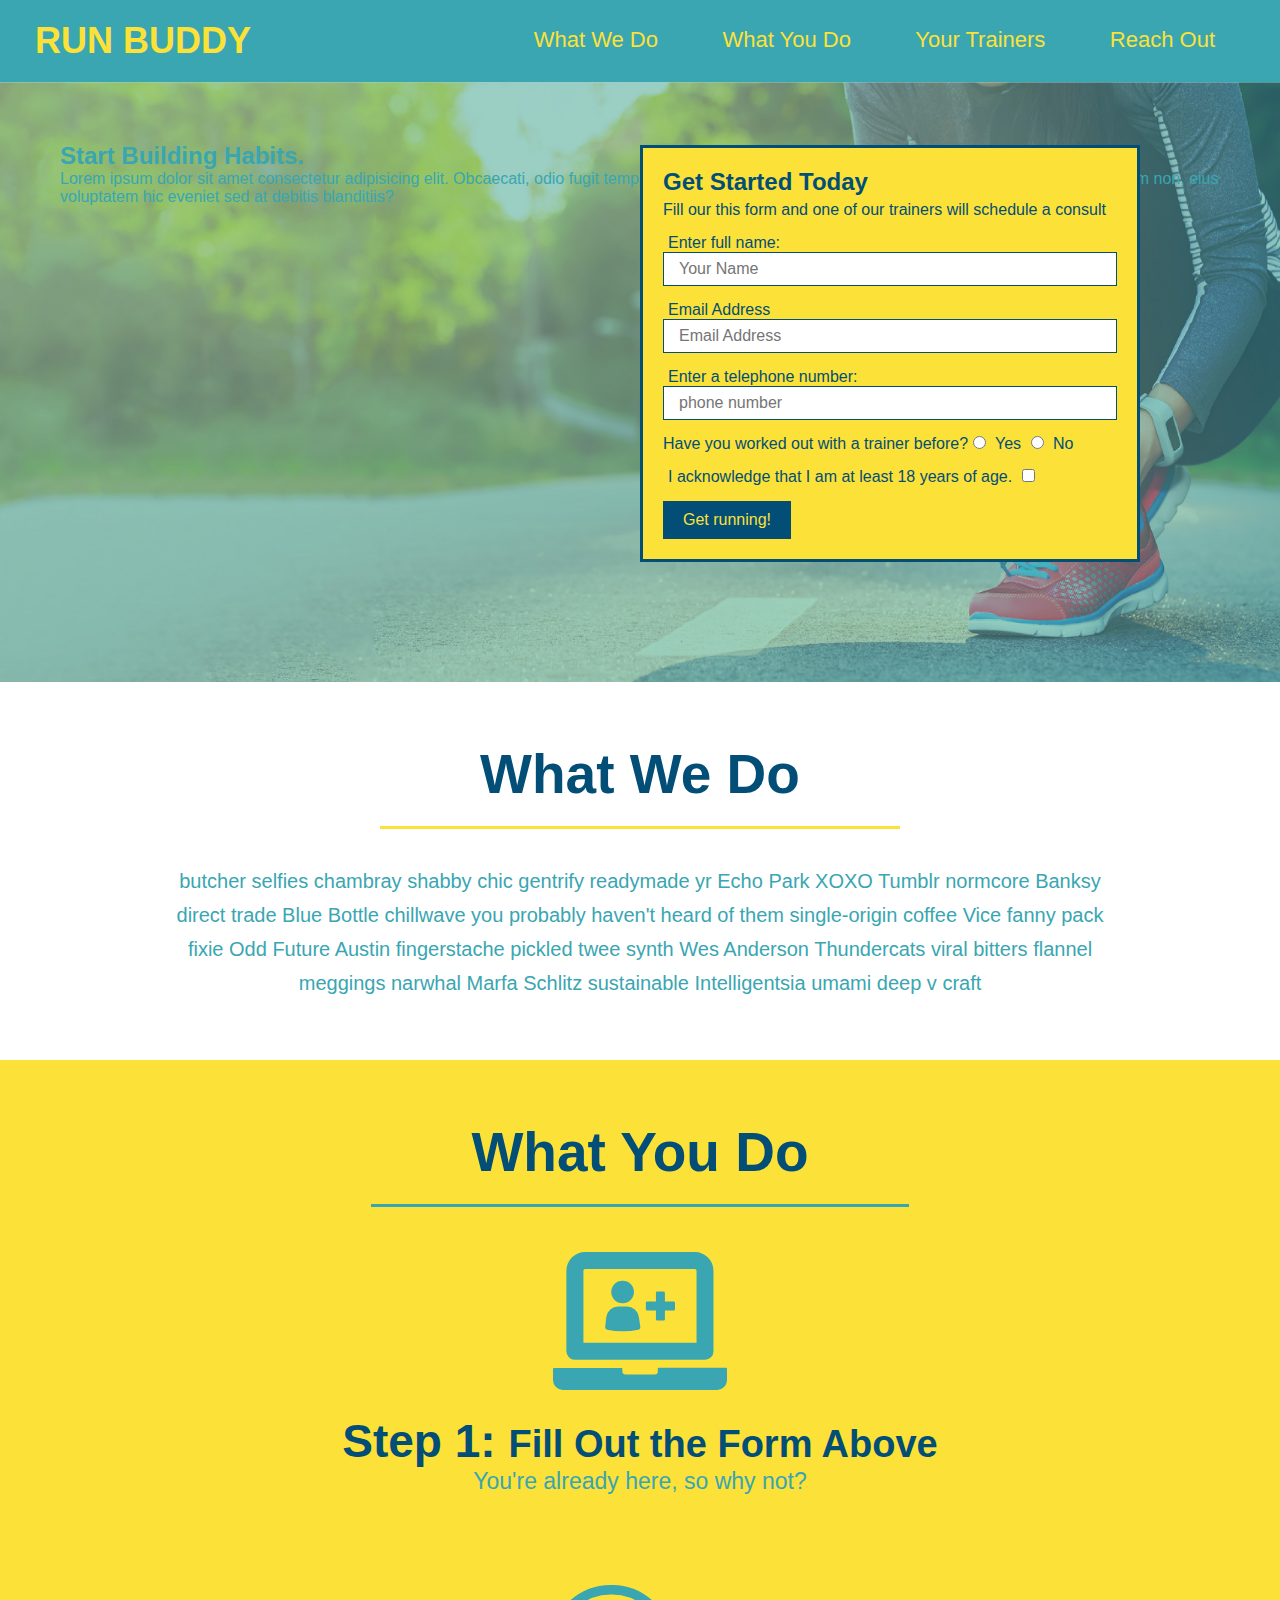
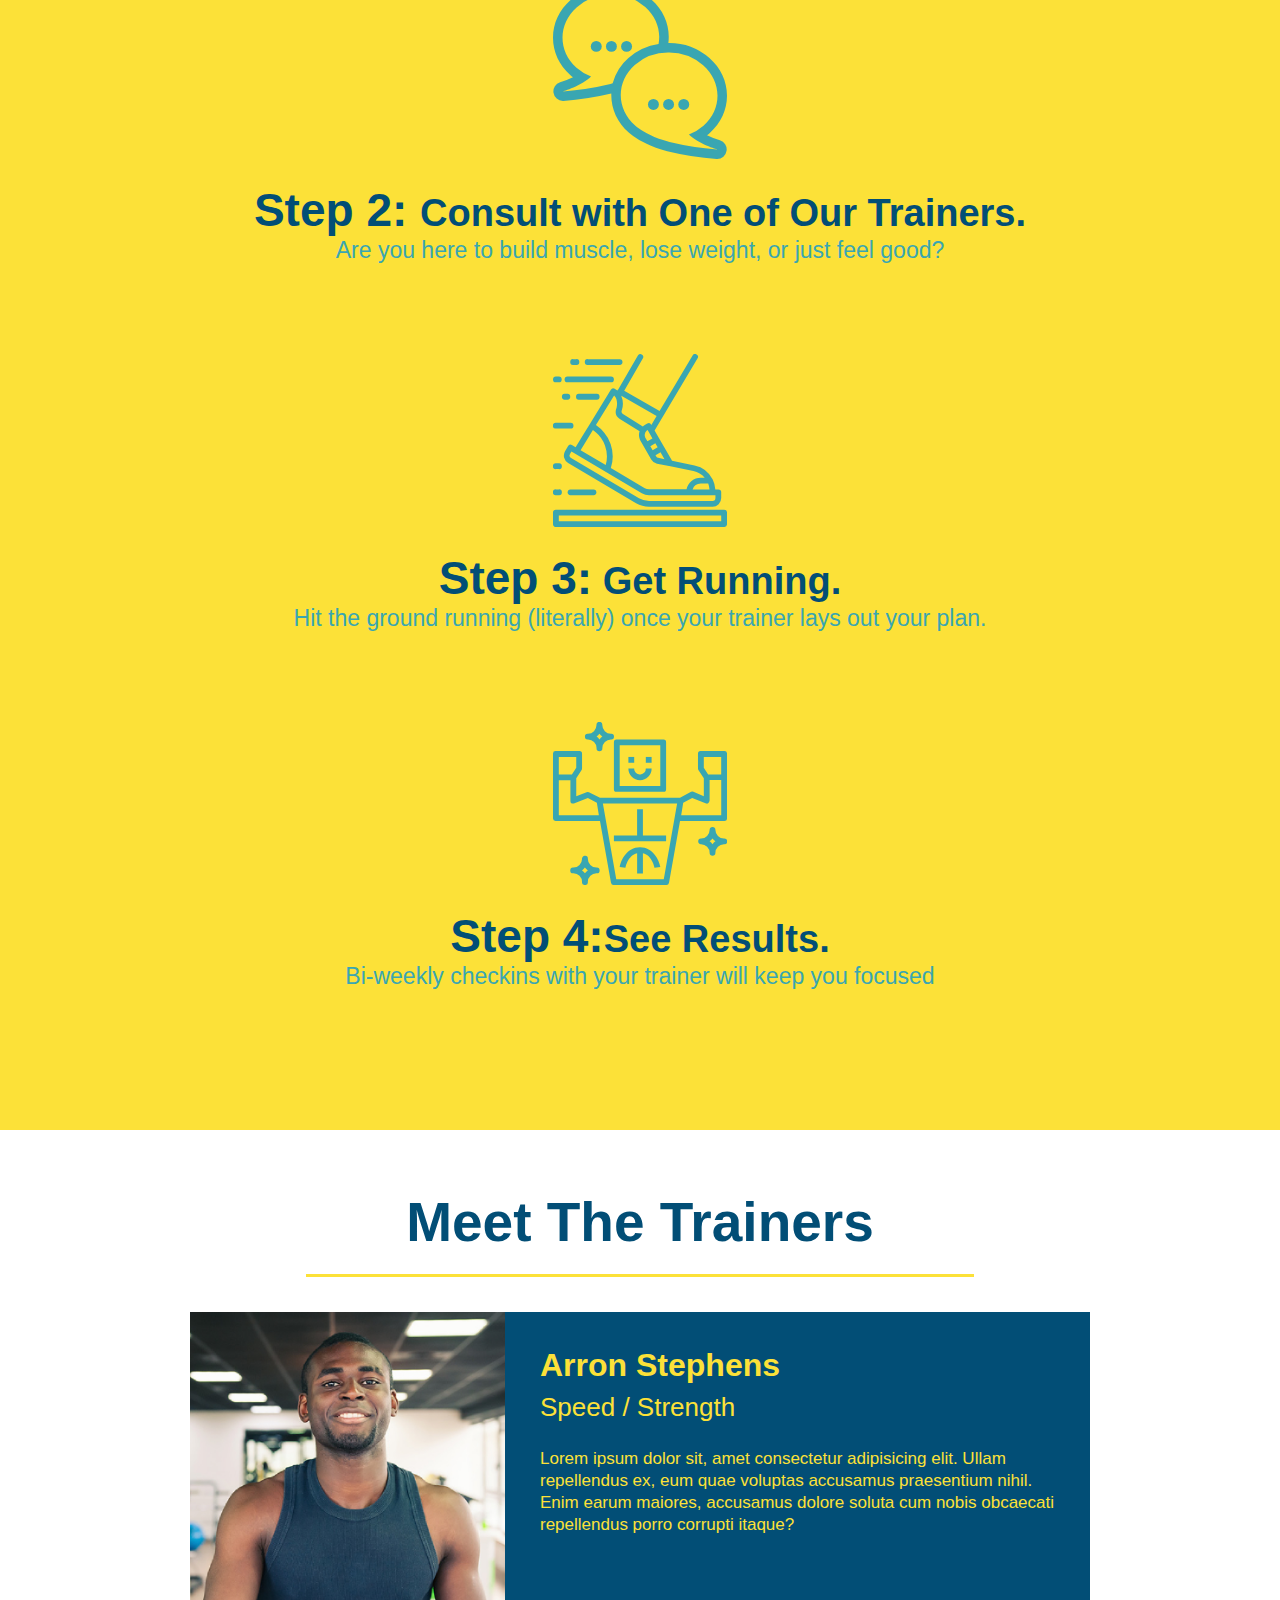
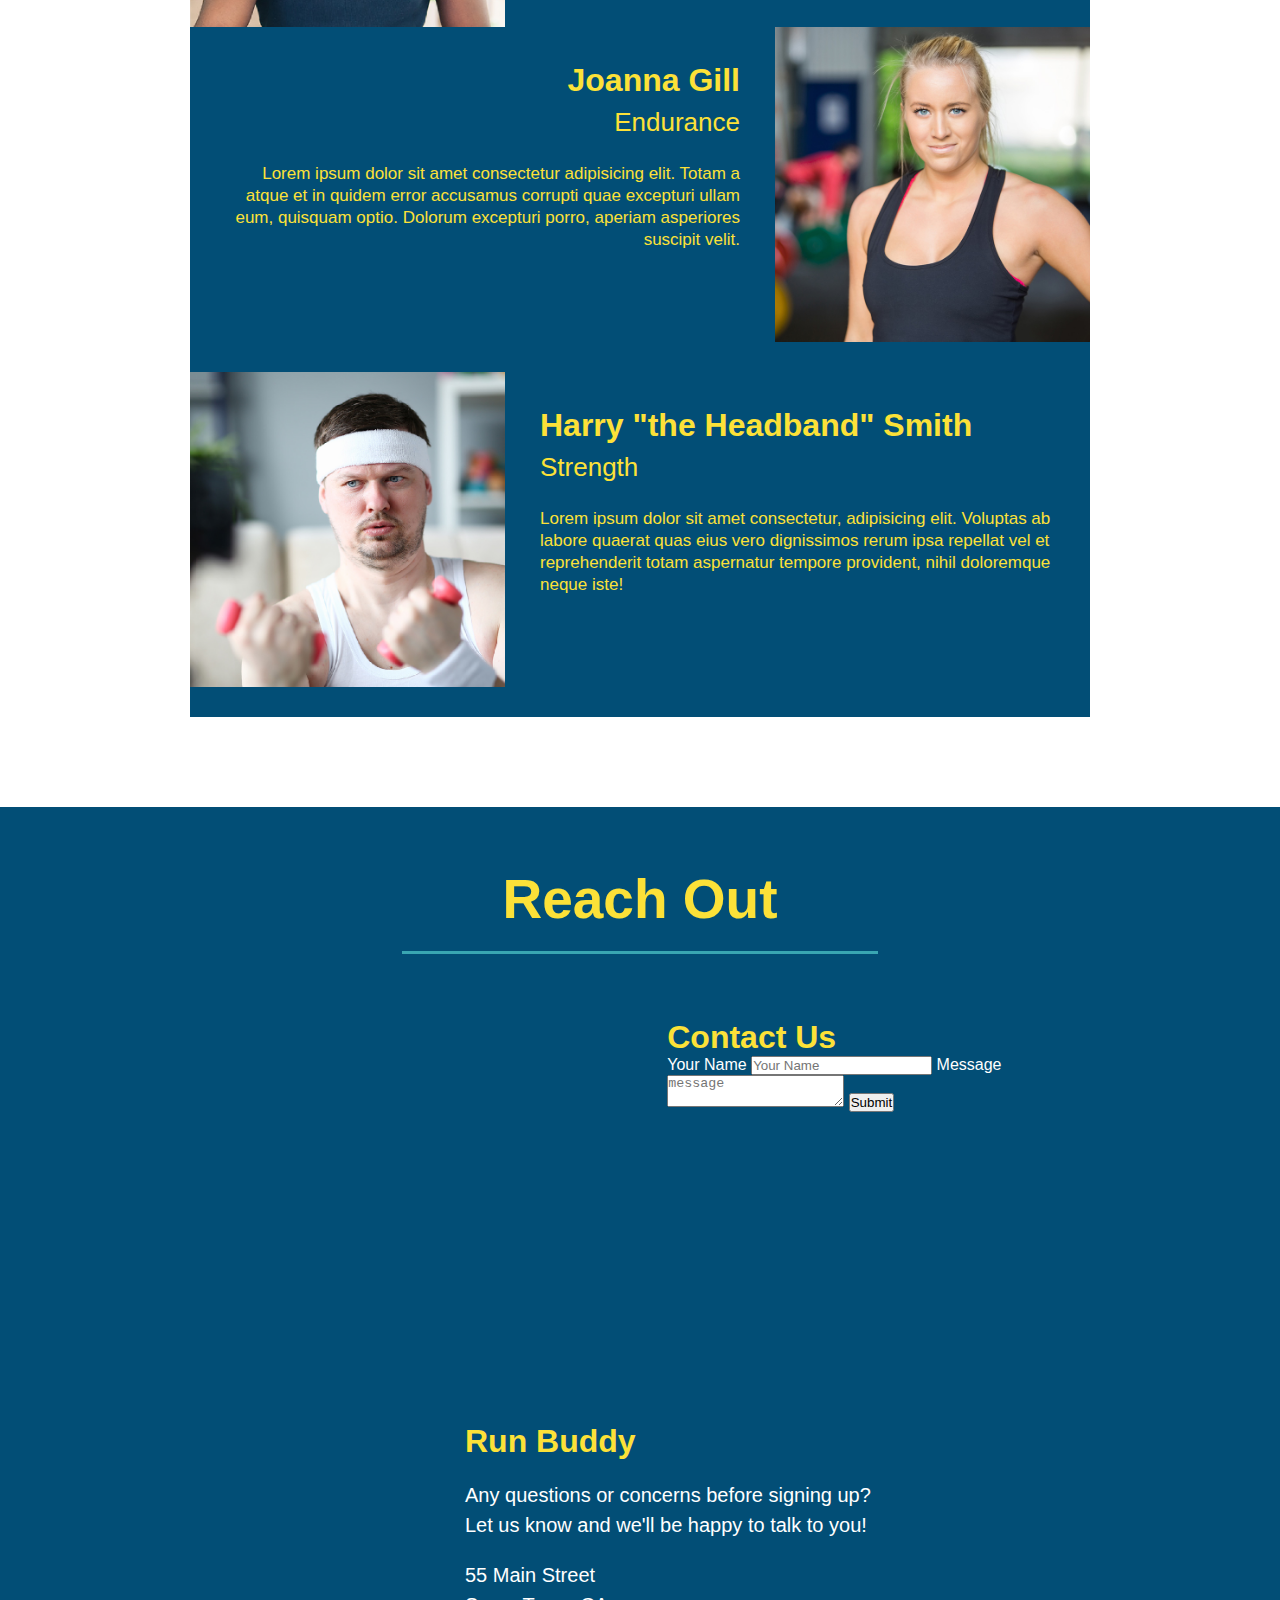
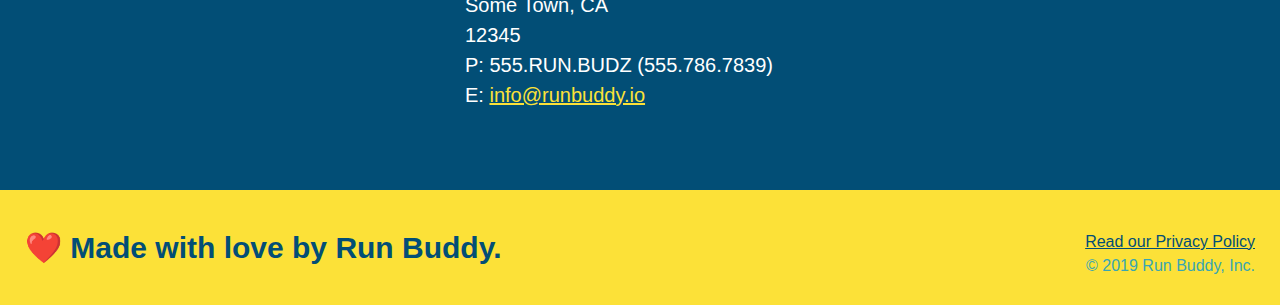
==== index.html @ 571ef10f "add contact form" ====
<!DOCTYPE html>
<html lang="en">
    <head>
        <meta charset= "UTF-8" />
        <title>Run Buddy</title>
        <link rel="stylesheet" href="./assets/css/style.css"
    </head>

    <body>
        <!-- navigation -->
        <header>
        <h1>
          <a href="/">  RUN BUDDY</a>
        </h1>
        <nav>
            <!--Unordered List element -->
            <ul>
                <!-- List item element -->
                <li>
                    <!-- Anchor element -->
                    <a href="#what-we-do">What We Do</a>
                </li>
                <li>
                    <a href="#what-you-do">What You Do</a>
                </li>
                <li>
                    <a href="#your-trainers">Your Trainers</a>
                </li>
                <li>
                    <a href="#reach-out">Reach Out</a>
                </li>
            </ul>
        </nav>
        </header>

        <!-- hero/jumbotron -->
        <section class="hero">
            <div class="hero-cta">
                <h2>Start Building Habits.</h2>
                <p>Lorem ipsum dolor sit amet consectetur adipisicing elit. Obcaecati, odio fugit tempore voluptatibus rem incidunt cum dicta officiis odit distinctio, quibusdam non, eius voluptatem hic eveniet sed at debitis blanditiis?
                </p>
            </div>
            <div class="hero-form">
                <h3>Get Started Today</h3>
                <p>Fill our this form and one of our trainers will schedule a consult</p>
                <!-- Add form element -->
                <form>
                    <label for="name">Enter full name:</label>
                    <input type= "text" placeholder="Your Name" name="name" id="name" class="form-input" />
                    <label for="email">Email Address</label>
                    <input type= "email" placeholder="Email Address" name="email" id="email" class="form-input" />
                    <label for="phone">Enter a telephone number:</label>
                    <input type= "tel" placeholder="phone number" name="phone" id="phone" class="form-input" />
                    <p>
                        Have you worked out with a trainer before?
                        <input type="radio" name="trainer-confirm" id= "trainer-yes" />
                        <label for="trainer-yes">Yes</label>
                        <input type= "radio" name="trainer-confirm" id="trainer-no" />
                        <label for="trainer-no">No</label>
                    </p>
                    <p>
                        <label for="checkbox" >
                            I acknowledge that I am at least 18 years of age.
                        </label>
                        <input type="checkbox" name="age-confirm" id="checkbox" />
                    </p>
                    <button type="submit">
                        Get running!
                    </button>
                </form>
            </div>
        </section>

        <!-- "what we do" section -->
        <section id="what-we-do" class="intro">
            <h2 class="section-title primary-border">What We Do</h2>
            <p>
                butcher selfies chambray shabby chic gentrify readymade yr Echo Park XOXO Tumblr normcore Banksy direct trade Blue Bottle chillwave you probably haven't heard of them single-origin coffee Vice fanny pack fixie Odd Future Austin fingerstache pickled twee synth Wes Anderson Thundercats viral bitters flannel meggings narwhal Marfa Schlitz sustainable Intelligentsia umami deep v craft
            </p>
        </section>
        
        <!-- "what you do" section -->
        <section id="what-you-do" class="steps">
            <h2 class="section-title secondary-border">What You Do</h2>

            <div>
                <img src="./assets/images/step-1.svg" alt="" />
                <h3>Step 1: <span> Fill Out the Form Above</span></h3>
                <p>You're already here, so why not?</p>
            </div>

            <div>
                <img src="./assets/images/step-2.svg" alt="" />
                <h3>Step 2: <span>Consult with One of Our Trainers.</span></h3>
                <p>Are you here to build muscle, lose weight, or just feel good?</p>
            </div>

            <div>
                <img src="./assets/images/step-3.svg" alt="" />
                <h3> Step 3:<span> Get Running.</h3></span>
                <p>Hit the ground running (literally) once your trainer lays out your plan.</p>
            </div>

            <div>
                <img src= "./assets/images/step-4.svg" alt="" />
                <h3>Step 4:<span>See Results.</span> </h3>
                <p>Bi-weekly checkins with your trainer will keep you focused</p>
            </div>
        </section>

        <!-- "meet the trainers" section -->
        <section id="your-trainers" class="trainers"> 
            <h2 class="section-title primary-border">Meet The Trainers</h2>
            <!-- first trainer bio-->
            <article class= "trainer">
                <img src="./assets/images/trainer-1.jpg" alt="Arron Stephens in his workout clothes, ready to pump iron" />
                <div class= "trainer-bio text-left">
                    <h3>Arron Stephens</h3>
                    <h4>Speed / Strength</h4>
                    <p>
                        Lorem ipsum dolor sit, amet consectetur adipisicing elit. Ullam repellendus ex, eum quae voluptas accusamus praesentium nihil. Enim earum maiores, accusamus dolore soluta cum nobis obcaecati repellendus porro corrupti itaque?
                    </p>
                </div>
            </aritcle>

            <!-- second trainer bio-->
            <article class= "trainer">
                <div class="trainer-bio text-right">
                <h3>Joanna Gill</h3>
                <h4>Endurance</h4>
                <p>Lorem ipsum dolor sit amet consectetur adipisicing elit. Totam a atque et in quidem error accusamus corrupti quae excepturi ullam eum, quisquam optio. Dolorum excepturi porro, aperiam asperiores suscipit velit.
                </p>
                </div>
                <img src="assets/images/trainer-2.jpg" alt="Joanna Gill cooling off after a workout" />
            </article>

            <!-- third trainer bio-->
            <article class="trainer">

            
                <img src="./assets/images/trainer-3.jpg" alt="Harry Smith wearing a headband and lifting comically small pink weights" />
                <div class ="trainer-bio text-left">
                    <h3> Harry "the Headband" Smith</h3>
                    <h4>Strength</h4>
                    <p>
                        Lorem ipsum dolor sit amet consectetur, adipisicing elit. Voluptas ab labore quaerat quas eius vero dignissimos rerum ipsa repellat vel et reprehenderit totam aspernatur tempore provident, nihil doloremque neque iste!
                    </p>
                </div>
            </article>
        </section>

        <!-- "reach out" Section-->
        <section id="reach-out" class="contact">
            <h2 class="section-title secondary-border">Reach Out</h2>
            <div class="contact-info">
                <iframe src="https://www.google.com/maps/embed?pb=!1m18!1m12!1m3!1d3105.1485115348055!2d-77.03879638451879!3d38.89771905453009!2m3!1f0!2f0!3f0!3m2!1i1024!2i768!4f13.1!3m3!1m2!1s0x89b7b78e00410e73%3A0xac8125363999a8f!2s1600%20Pennsylvania%20Avenue%20NW%2C%20Washington%2C%20DC%2020500!5e0!3m2!1sen!2sus!4v1635455243693!5m2!1sen!2sus" 
                width="400" 
                height="400" 
                style="border:0;" 
                allowfullscreen="" 
                loading="lazy">
            </iframe>
                <div class="contact-form">
                    <h3>Contact Us</h3>
                    <form>
                        <label for="contact-name">Your Name</label>
                        <input type="text" id="contact-name" placeholder="Your Name" />

                        <label for="contact-message">Message</label>
                        <textarea id="contact-message" placeholder="message"></textarea>

                        <button type="submit">Submit</button>
                    </form>
                </div>
    
            <div>
                <h3>Run Buddy</h3>
                <p>
                    Any questions or concerns before signing up?
                    <br />
                    Let us know and we'll be happy to talk to you!
                </p>
                <address>
                    55 Main Street <br />
                    Some Town, CA <br />
                    12345<br />
                    P: 555.RUN.BUDZ (555.786.7839)<br />
                    E: <a href="mailto:info@runbuddy.io">info@runbuddy.io</a>
                </address>
            </div>
        </div>
           
        </section>

        <!-- footer -->
        <footer>
            <h2>❤️ Made with love by Run Buddy.</h2>
            <div>
                <a href="./privacy-policy.html">Read our Privacy Policy</a><br/>
                &copy; 2019 Run Buddy, Inc.
            </div>
        </footer>
    </body>
</html>
---- assets/css/style.css ----
*  {
    margin: 0;
    padding: 0;
    box-sizing: border-box;
}
body {
    color: #39a6b2;
    font-family: Helvetica, Arial, sans-serif;
    }
    /* apply styles to <header> */
    header {
        padding: 20px 35px;
        background-color: #39a6b2;
    }
    header h1 {
        font-weight: bold;
        font-size: 36px;
        color: #fce138;
        margin: 0;
        display: inline;
    }
    header a {
        text-decoration: none;
        color: #fce138;
    }
    header nav {
        float: right;
        margin: 7px 0;
    }
    header nav ul li {
        display: inline;
    }
    header nav ul li a {
        margin: 0 30px;
        font-weight: lighter;
        font-size: 22px;
    }
    footer {
        background: #fce138;
        width: 100%;
        padding: 40px 25px;
    }
    footer h2 {
        display: inline;
        color: #024e76;
        font-size: 30px;
        margin: 0;
    }
    footer div {
        float: right;
        line-height: 1.5;
        text-align: right;
    }
    footer a {
        color: #024e76
    }
    section {
        padding: 60px;
    }
    /* Hero Style Start */
    .hero {
        background-image: url("../images/hero-bg.jpg");
        height: 600px;
        background-size: cover;
        background-position: center;
        position: relative;
    }
    /* Hero Style End */
    .hero-form {
        border: 3px solid #024e76;
        background-color: #fce138;
        padding: 20px;
        width: 500px;
        color: #024e76;
        position: absolute;
        bottom: 120px;
        right: 140px;
    }
    .hero-form h3 {
        font-size: 24px;
        margin: 0;
    }
    .hero-form p {
        margin: 5px 0 15px 0;
      }
    .form-input {
        border: 1px solid #024e76;
        display: block;
        padding: 7px 15px;
        font-size: 16px;
        color: #024e76;
        width: 100%;
        margin-bottom: 15px;
    }
    .hero-form label {
        margin: 0 5px;
    }
    .hero-form button {
        color:#fce138;
        background-color: #024e76;
        border: none;
        padding: 10px 20px;
        font-size: 16px;
    }
    /* HERO STYLES END */
    .intro {
        text-align: center;
    }

    .intro p {
        line-height: 1.7;
        color: #39a6b2;
        width: 80%;
        font-size: 20px;
        margin: 0 auto;
    }
    .steps{
        text-align: center;
        background: #fce138;
    }
    .section-title {
        font-size: 55px;
        color: #024e76;
        margin-bottom: 35px;
        padding: 0 100px 20px 100px;
        display: inline-block;
        border-bottom: 3px solid;
    }
    .primary-border {
        border-color: #fce138;
    }
    .secondary-border {
        border-color: #39a6b2;
    }
    .steps div{
        margin-bottom: 80px;
    }
    .steps img {
        width: 15%;
        margin: 10px 0;
    }
    .steps h3 {
        color: #024e76;
        font-size: 46px;
        margin-top: 10px;
    }
    .steps p {
        color:#39a6b2;
        font-size: 23px;
    }
    .steps span {
        font-size: 38px;
    }
    .trainers {
        text-align: center;
    }
    .trainer {
        width: 900px;
        margin: 0 auto 30px auto;
        background: #024e76;
        color: #fce138;
        overflow: auto;
    }
    .trainer img {
        width: 35%;
        float: left;
    }
    .trainer-bio {
        padding: 35px;
        float: left;
        width: 65%;
    }
    .text-left {
        text-align: left;
    }
    .text-right {
        text-align: right;
    }
    .trainer-bio h3 {
        font-size: 32px;
        margin-bottom: 8px;
    }
    .trainer-bio h4 {
        font-weight: lighter;
        font-size: 26px;
        margin-bottom: 25px;
    }
    .trainer-bio p {
        font-size: 17px;
        line-height: 1.3;
    }
    /* REACH OUT STYLES START */
    .contact {
        text-align: center;
        background: #024e76;
    }
    .contact h2 {
        color:#fce138
    }
    .contact-info iframe {
        width: 400px;
        height: 400px;
    }
    .contact-info div{
        width: 410px;
        display: inline-block;
        vertical-align: top;
        text-align: left;
        margin: 30px 0 0 60px;
        color: white;
    }
    .contact-info h3 {
        color: #fce138;
        font-size: 32px;
    }
    .contact-info p, .contact-info address {
        margin: 20px 0;
        line-height: 1.5;
        font-size: 20px;
        font-style: normal;
    }
    .contact-info a {
        color: #fce138
    }
    /* REACH OUT STYLES END */
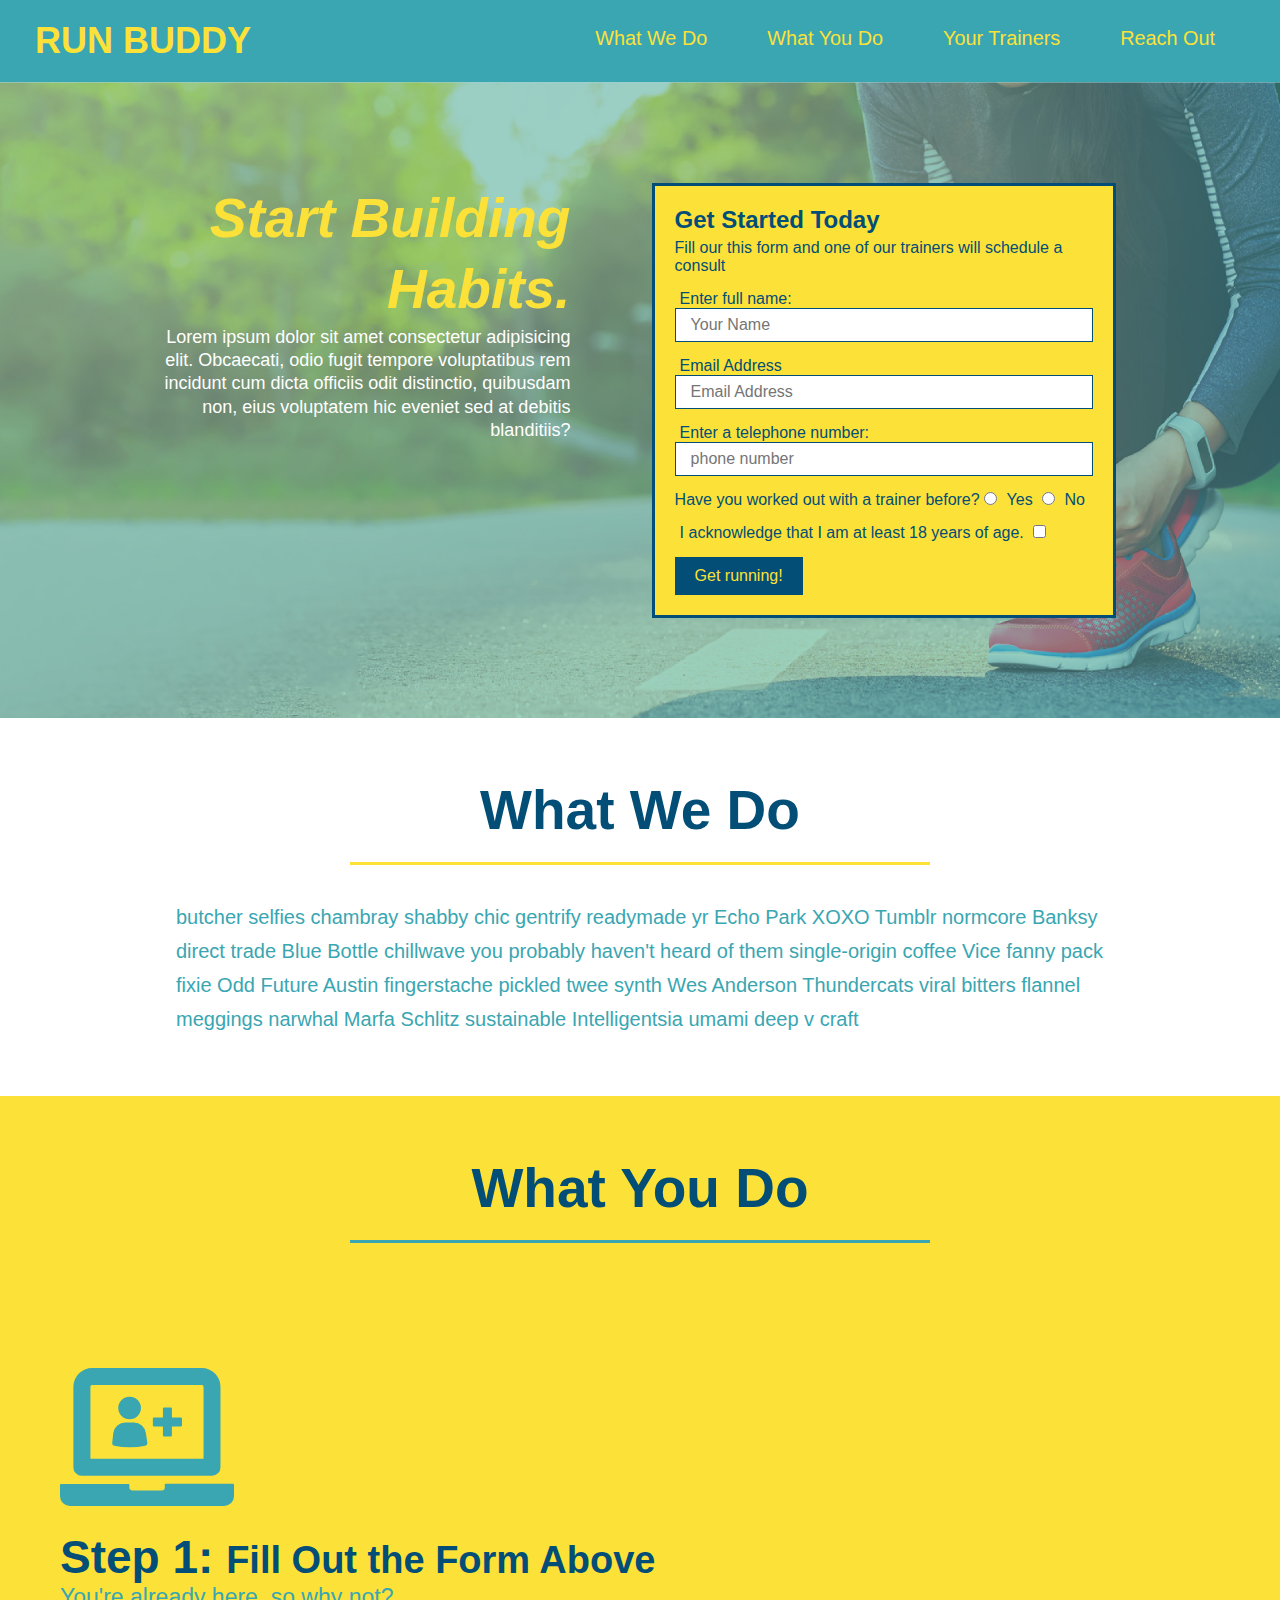
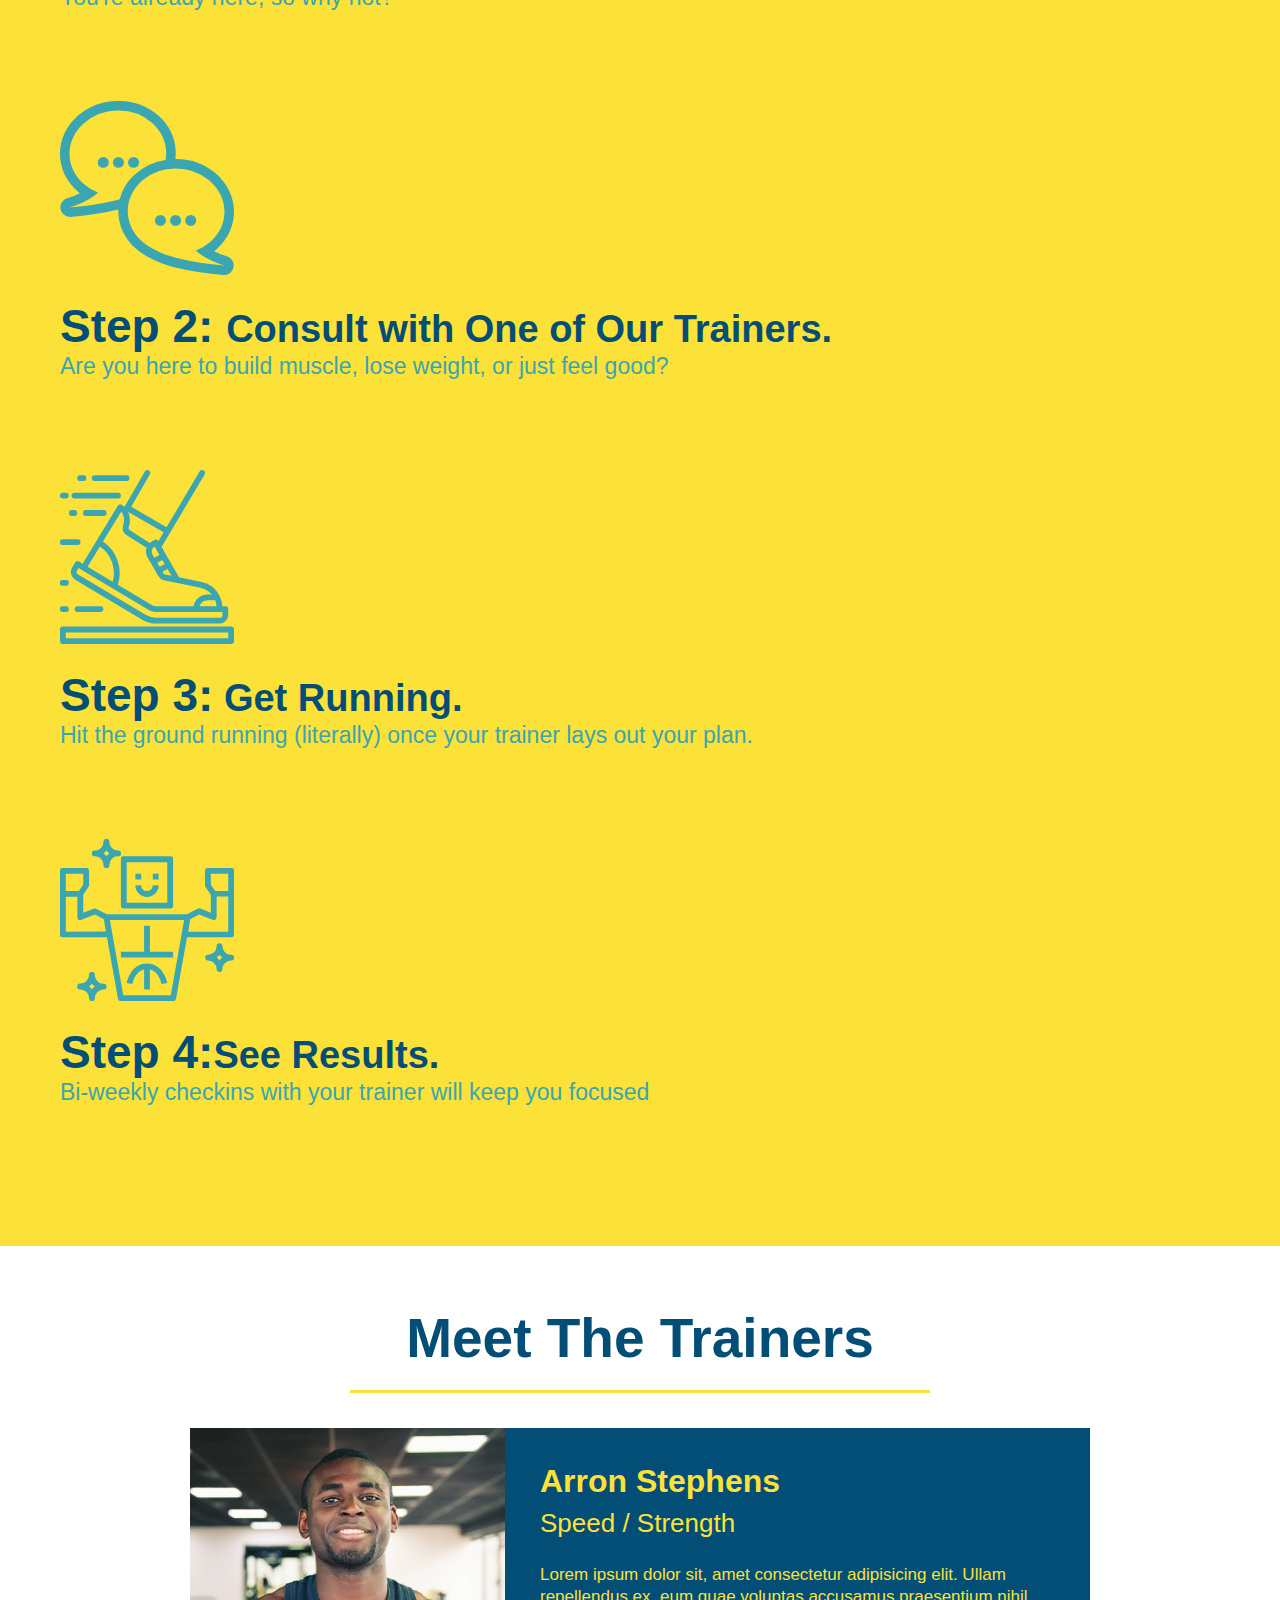
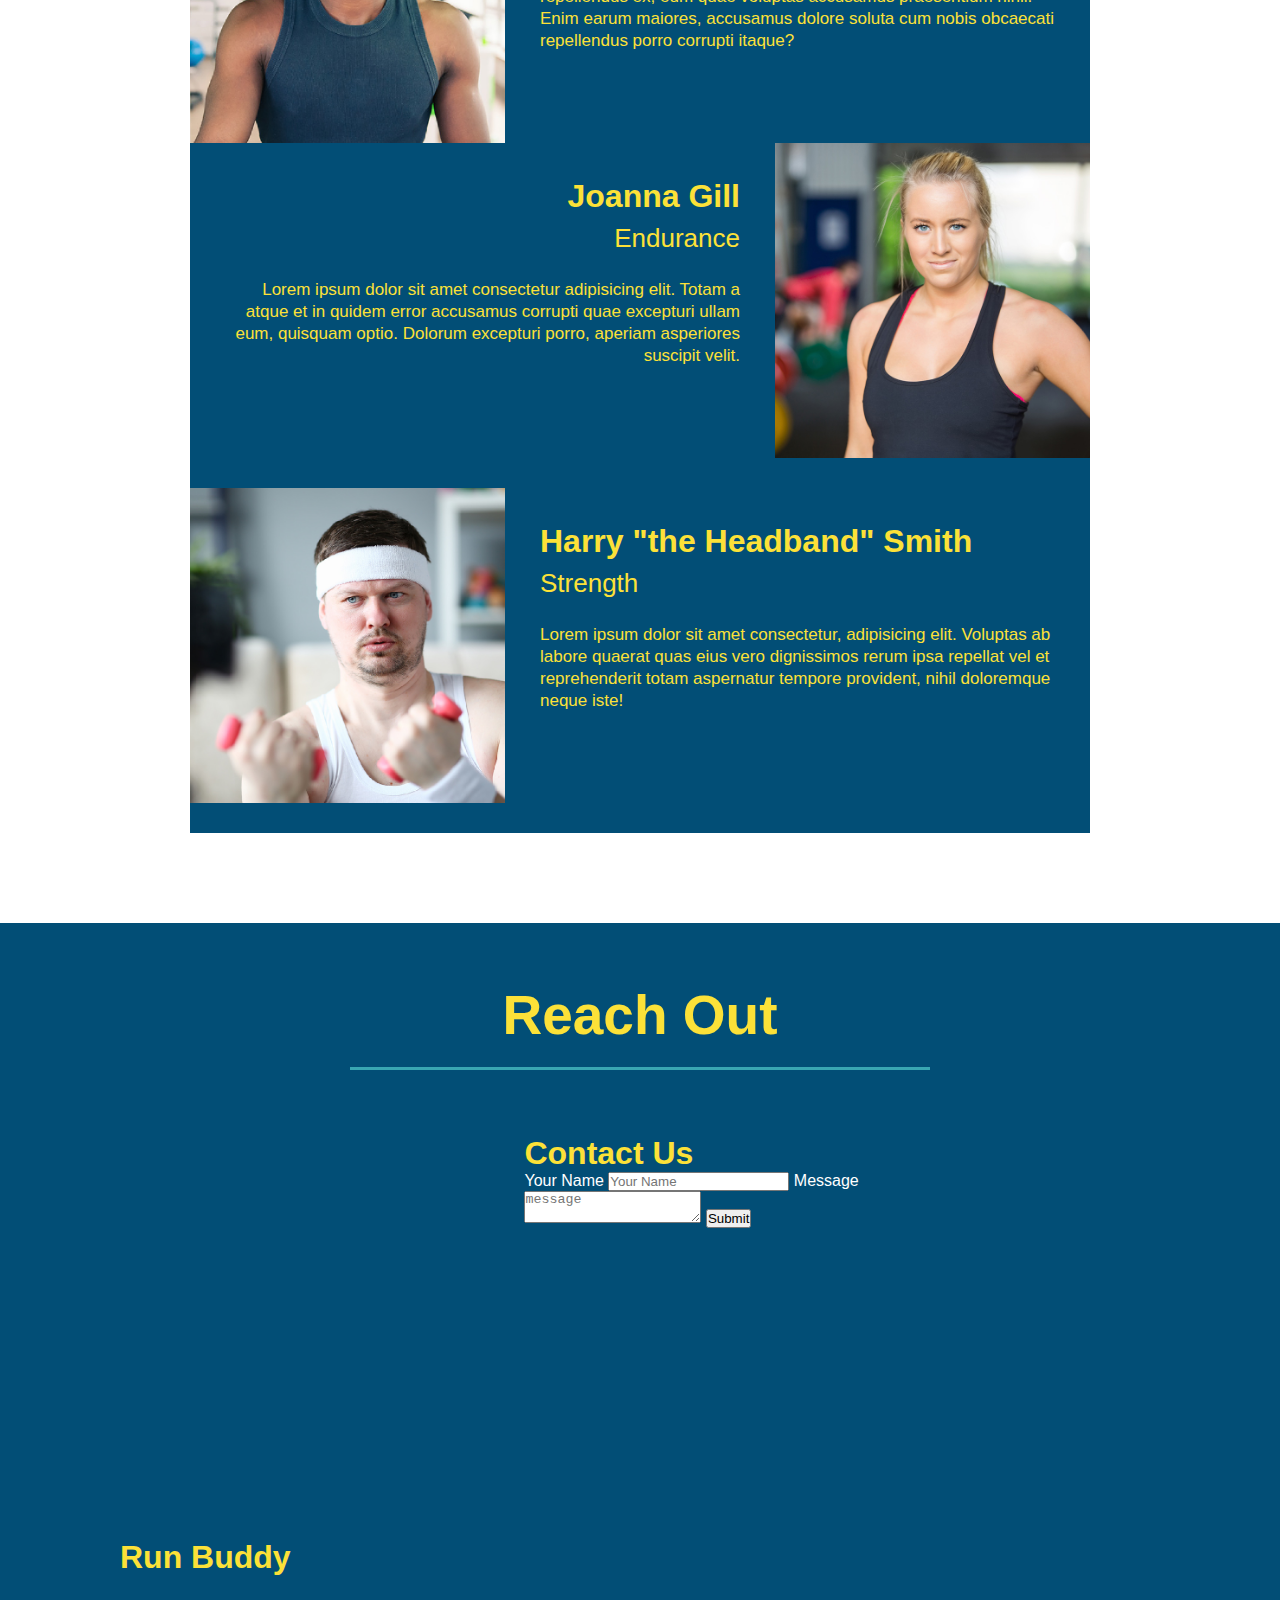
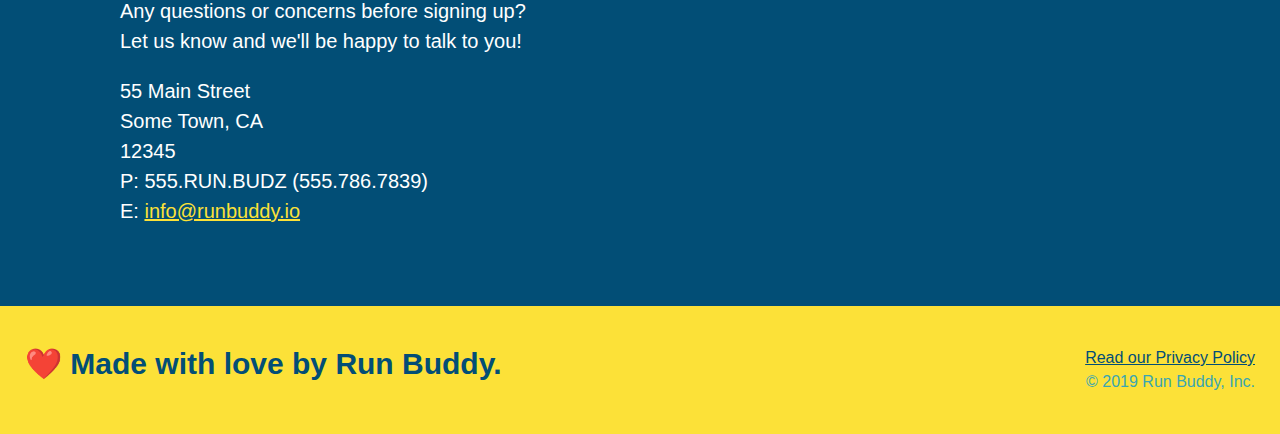
==== commit 25611a63: "updated CSS with flexbox" ====
--- a/index.html
+++ b/index.html
@@ -73,7 +73,9 @@
 
         <!-- "what we do" section -->
         <section id="what-we-do" class="intro">
+            <div class="flex-row">
             <h2 class="section-title primary-border">What We Do</h2>
+        </div>
             <p>
                 butcher selfies chambray shabby chic gentrify readymade yr Echo Park XOXO Tumblr normcore Banksy direct trade Blue Bottle chillwave you probably haven't heard of them single-origin coffee Vice fanny pack fixie Odd Future Austin fingerstache pickled twee synth Wes Anderson Thundercats viral bitters flannel meggings narwhal Marfa Schlitz sustainable Intelligentsia umami deep v craft
             </p>
@@ -81,8 +83,9 @@
         
         <!-- "what you do" section -->
         <section id="what-you-do" class="steps">
+            <div class="flex-row">
             <h2 class="section-title secondary-border">What You Do</h2>
-
+            </div>
             <div>
                 <img src="./assets/images/step-1.svg" alt="" />
                 <h3>Step 1: <span> Fill Out the Form Above</span></h3>
@@ -110,7 +113,9 @@
 
         <!-- "meet the trainers" section -->
         <section id="your-trainers" class="trainers"> 
+            <div class="flex-row">
             <h2 class="section-title primary-border">Meet The Trainers</h2>
+        </div>
             <!-- first trainer bio-->
             <article class= "trainer">
                 <img src="./assets/images/trainer-1.jpg" alt="Arron Stephens in his workout clothes, ready to pump iron" />
--- a/assets/css/style.css
+++ b/assets/css/style.css
@@ -11,43 +11,50 @@
     header {
         padding: 20px 35px;
         background-color: #39a6b2;
+        display:flex;
+        justify-content: space-between;
+        flex-wrap: wrap;
     }
     header h1 {
         font-weight: bold;
         font-size: 36px;
         color: #fce138;
         margin: 0;
-        display: inline;
+        
     }
     header a {
         text-decoration: none;
         color: #fce138;
     }
     header nav {
-        float: right;
         margin: 7px 0;
     }
-    header nav ul li {
-        display: inline;
+    header nav ul {
+        display: flex;
+        flex-wrap: wrap;
+        justify-content: space-between;
+        align-items: center;
+        list-style: none;
     }
     header nav ul li a {
         margin: 0 30px;
         font-weight: lighter;
-        font-size: 22px;
+        font-size: 1.55vw;
     }
     footer {
         background: #fce138;
         width: 100%;
         padding: 40px 25px;
+        display: flex;
+        justify-content: space-between;
+        flex-wrap: wrap;
     }
     footer h2 {
-        display: inline;
         color: #024e76;
         font-size: 30px;
         margin: 0;
     }
     footer div {
-        float: right;
         line-height: 1.5;
         text-align: right;
     }
@@ -60,21 +67,20 @@
     /* Hero Style Start */
     .hero {
         background-image: url("../images/hero-bg.jpg");
-        height: 600px;
         background-size: cover;
         background-position: center;
-        position: relative;
+        display: flex;
+        justify-content: center;
+        flex-wrap: wrap;
     }
     /* Hero Style End */
     .hero-form {
         border: 3px solid #024e76;
         background-color: #fce138;
         padding: 20px;
-        width: 500px;
-        color: #024e76;
-        position: absolute;
-        bottom: 120px;
-        right: 140px;
+        color: #024e76;
+        width: 40%;
+        margin: 3.5%;
     }
     .hero-form h3 {
         font-size: 24px;
@@ -83,6 +89,19 @@
     .hero-form p {
         margin: 5px 0 15px 0;
       }
+    .hero-cta {
+        width: 35%;
+        text-align: right;
+        margin: 3.5%;
+        color: #fff;
+        font-size: 18px;
+        line-height: 1.3;
+    }
+    .hero-cta h2 {
+        font-style: italic;
+        font-size: 55px;
+        color: #fce138;
+    }
     .form-input {
         border: 1px solid #024e76;
         display: block;
@@ -103,9 +122,7 @@
         font-size: 16px;
     }
     /* HERO STYLES END */
-    .intro {
-        text-align: center;
-    }
+
 
     .intro p {
         line-height: 1.7;
@@ -115,16 +132,17 @@
         margin: 0 auto;
     }
     .steps{
-        text-align: center;
         background: #fce138;
     }
     .section-title {
         font-size: 55px;
         color: #024e76;
-        margin-bottom: 35px;
-        padding: 0 100px 20px 100px;
-        display: inline-block;
         border-bottom: 3px solid;
+        padding-bottom: 20px;
+        text-align: center;
+        margin: 0 auto 35px auto;
+        width: 50%;
+
     }
     .primary-border {
         border-color: #fce138;
@@ -152,7 +170,7 @@
         font-size: 38px;
     }
     .trainers {
-        text-align: center;
+        
     }
     .trainer {
         width: 900px;
@@ -176,6 +194,9 @@
     .text-right {
         text-align: right;
     }
+    .flex-row {
+        display:flex;
+    }
     .trainer-bio h3 {
         font-size: 32px;
         margin-bottom: 8px;
@@ -191,7 +212,6 @@
     }
     /* REACH OUT STYLES START */
     .contact {
-        text-align: center;
         background: #024e76;
     }
     .contact h2 {
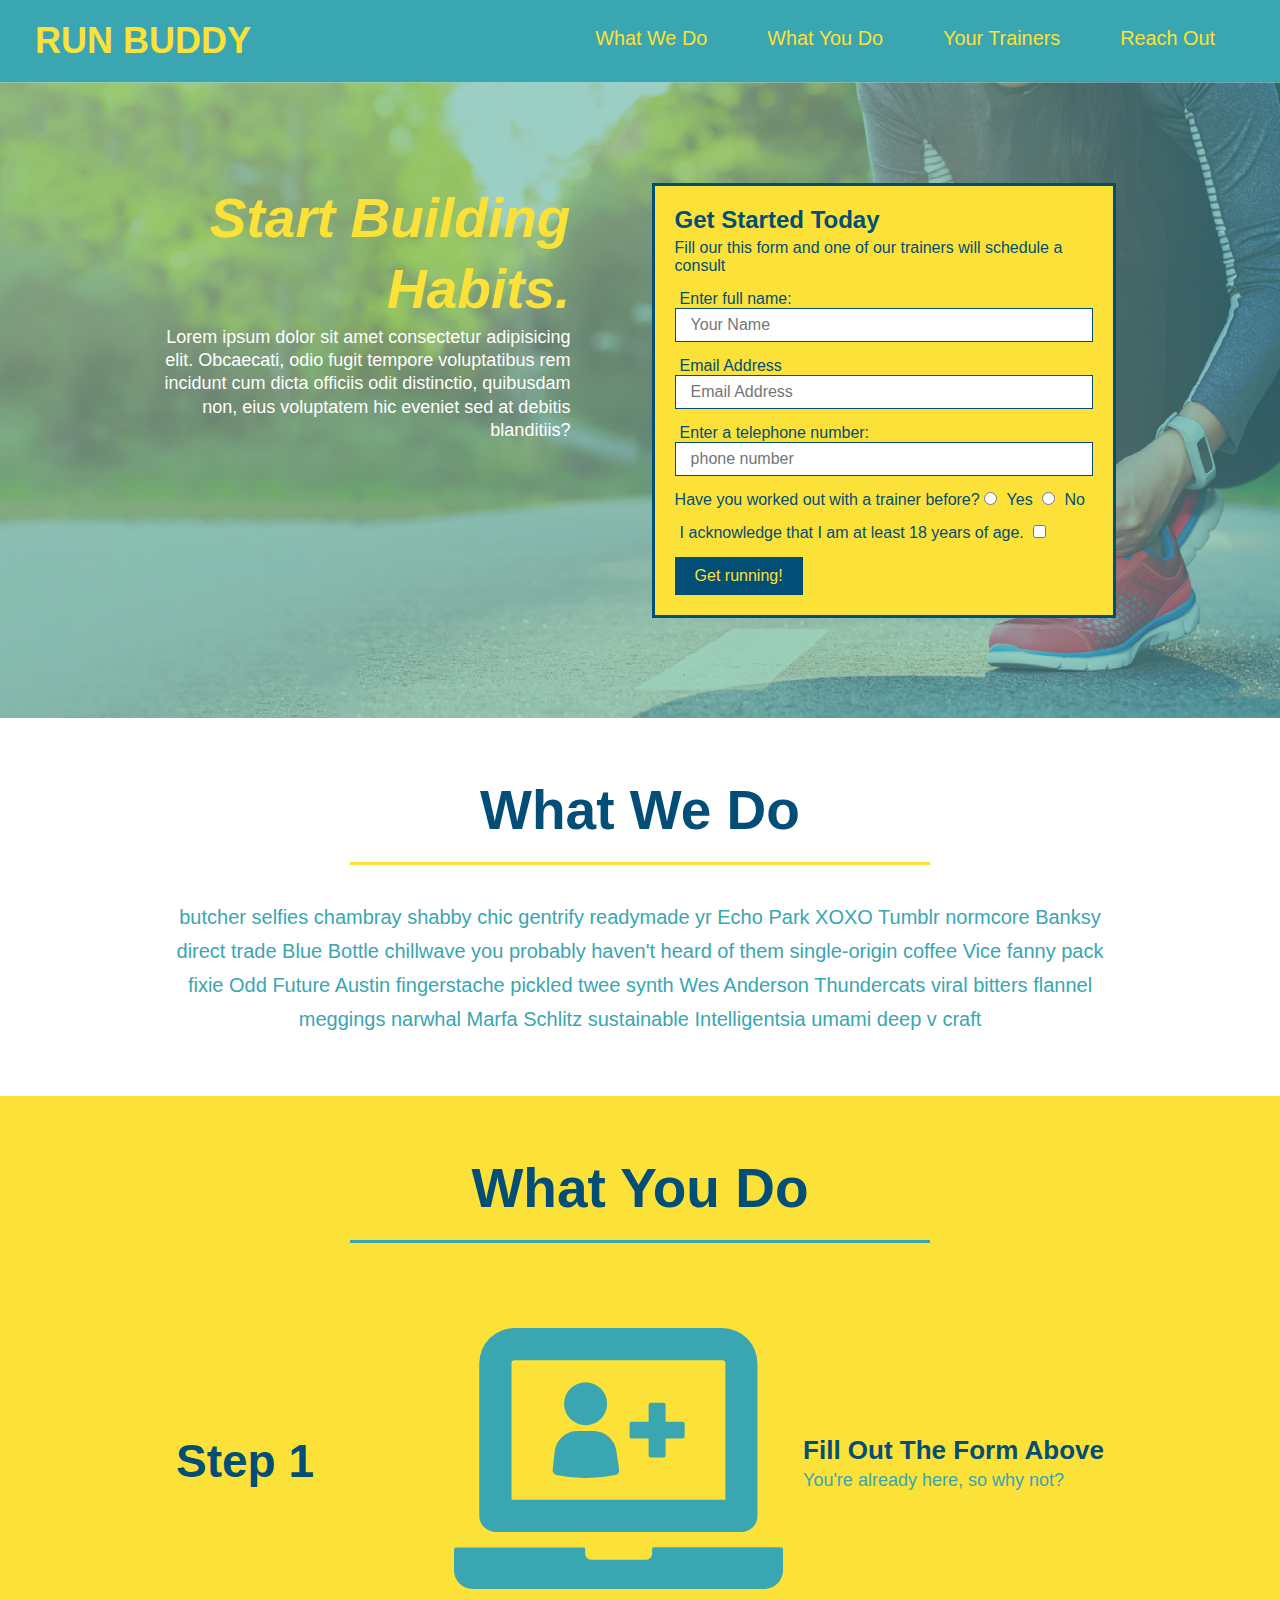
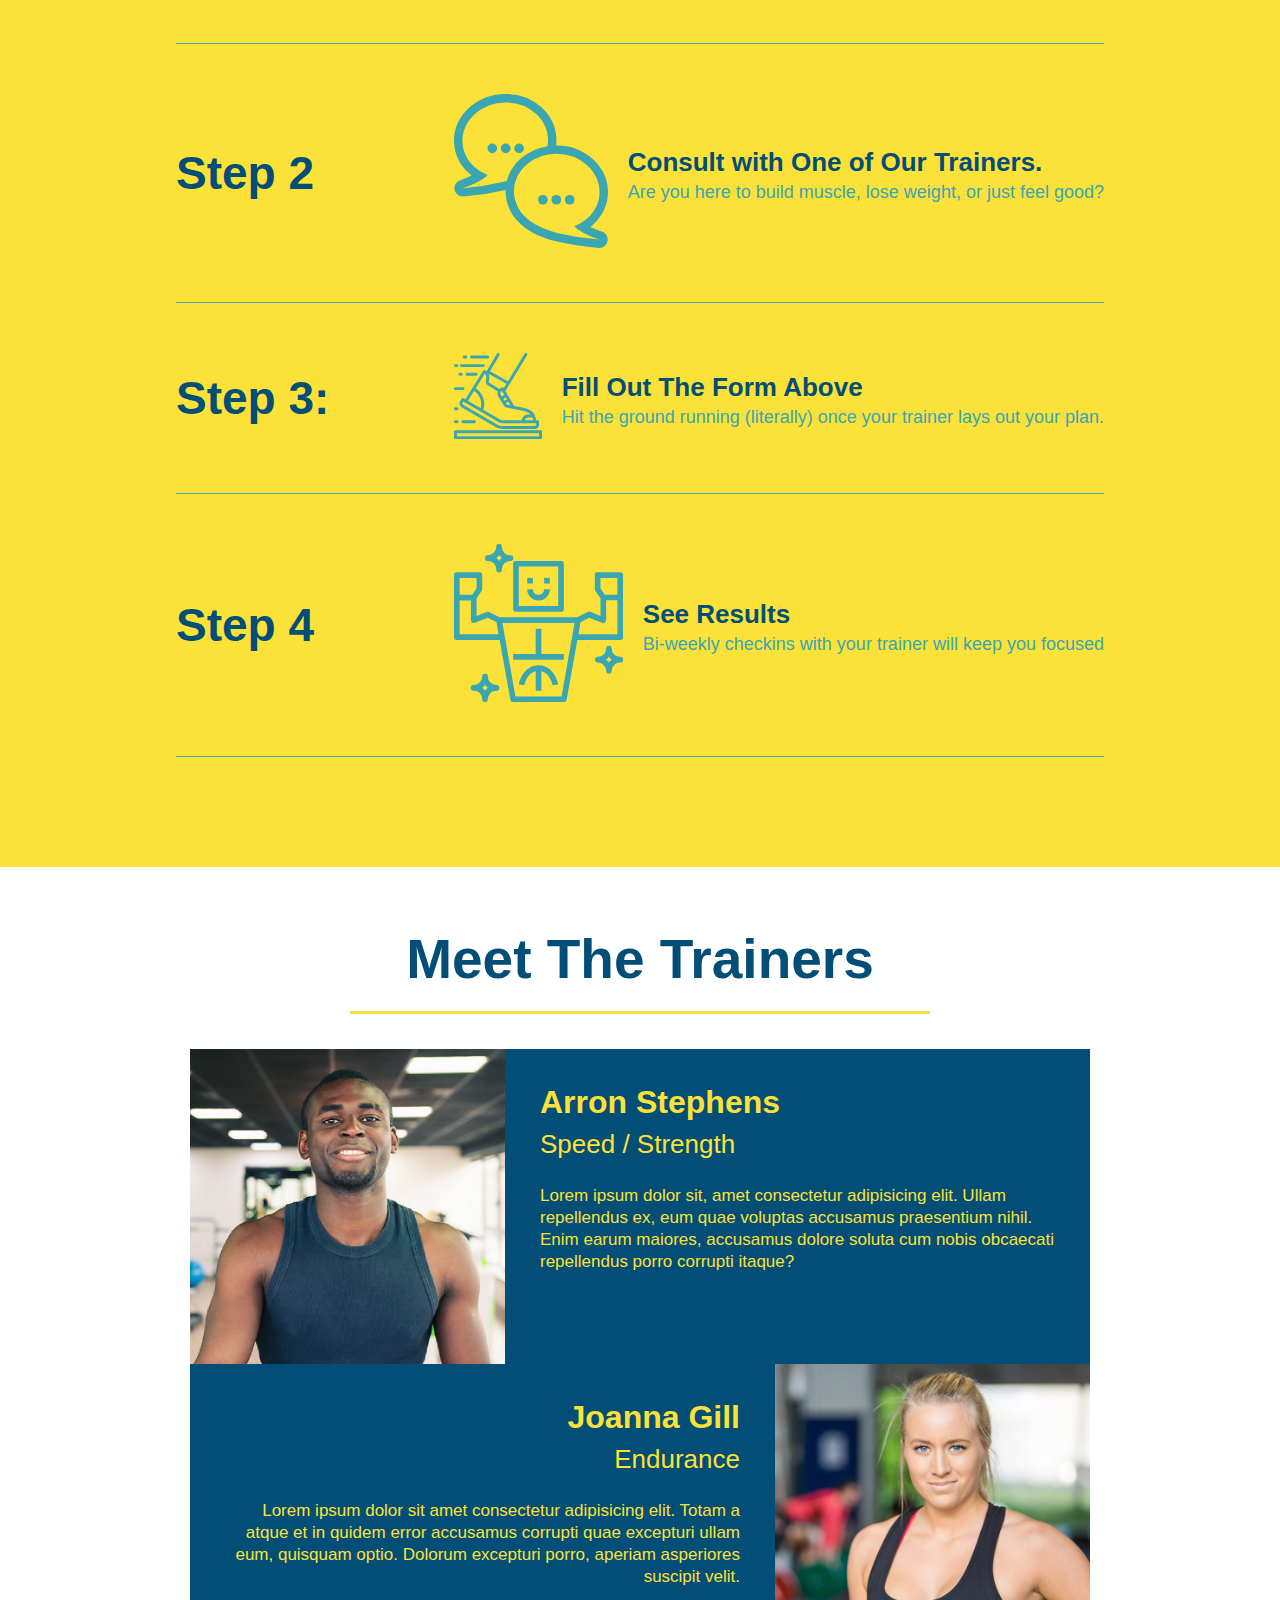
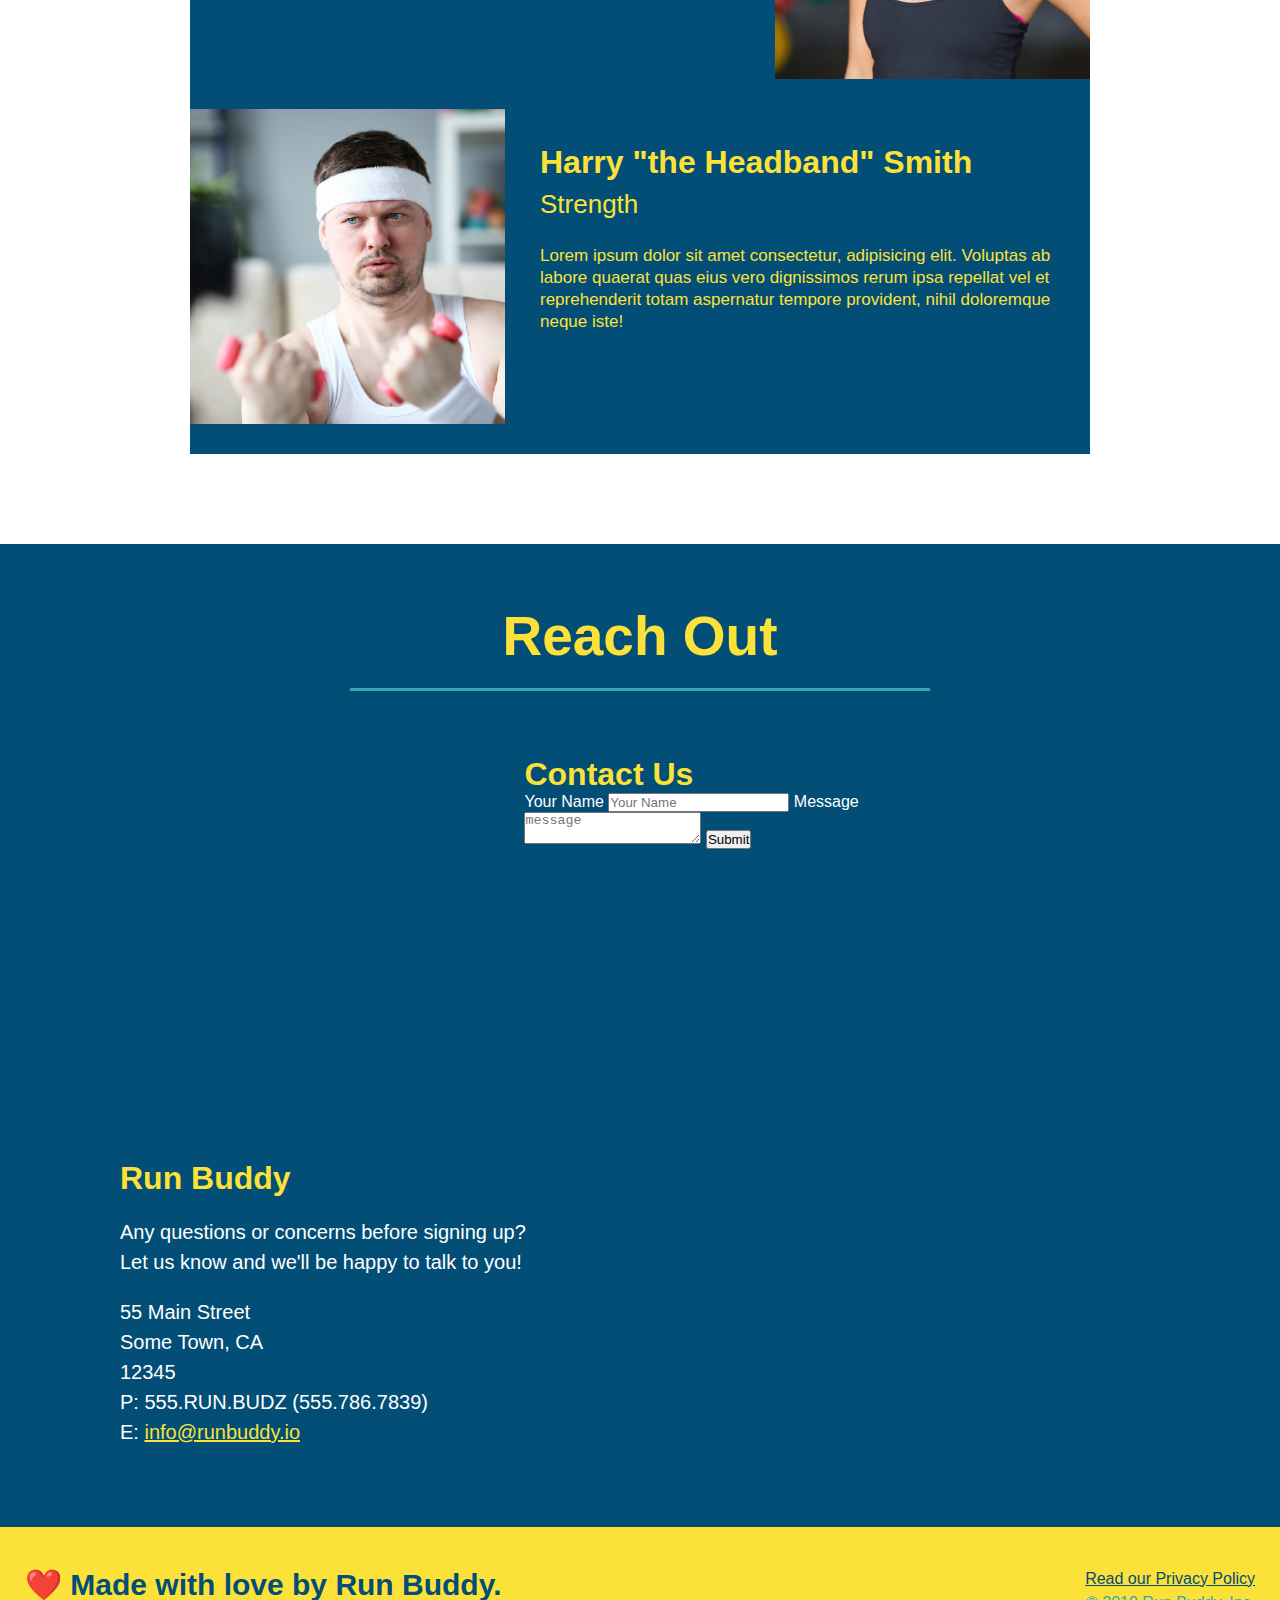
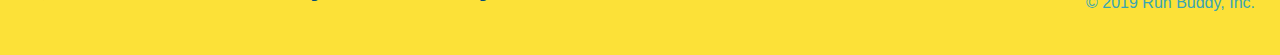
==== commit 78adbdd7: "add flexbox to the steps" ====
--- a/index.html
+++ b/index.html
@@ -76,9 +76,11 @@
             <div class="flex-row">
             <h2 class="section-title primary-border">What We Do</h2>
         </div>
+        <div class="flex-row">
             <p>
                 butcher selfies chambray shabby chic gentrify readymade yr Echo Park XOXO Tumblr normcore Banksy direct trade Blue Bottle chillwave you probably haven't heard of them single-origin coffee Vice fanny pack fixie Odd Future Austin fingerstache pickled twee synth Wes Anderson Thundercats viral bitters flannel meggings narwhal Marfa Schlitz sustainable Intelligentsia umami deep v craft
             </p>
+        </div>
         </section>
         
         <!-- "what you do" section -->
@@ -86,29 +88,54 @@
             <div class="flex-row">
             <h2 class="section-title secondary-border">What You Do</h2>
             </div>
-            <div>
+            <div class="step">
+                <h3>Step 1</h3>
+                <div class="step-info">
+                    <div class ="step-img">
                 <img src="./assets/images/step-1.svg" alt="" />
-                <h3>Step 1: <span> Fill Out the Form Above</span></h3>
+                    </div>
+                    <div class="step-text">
+                        <h4> Fill Out The Form Above</h4>
                 <p>You're already here, so why not?</p>
-            </div>
-
-            <div>
+                </div>
+             </div>
+        </div>
+            <div class="step">  
+                <h3>Step 2</h3>
+                <div class="step-info">
+                    <div class="step-img">
                 <img src="./assets/images/step-2.svg" alt="" />
-                <h3>Step 2: <span>Consult with One of Our Trainers.</span></h3>
+            </div>
+            <div class="step-text">
+                <h4>Consult with One of Our Trainers.</h4>
                 <p>Are you here to build muscle, lose weight, or just feel good?</p>
             </div>
-
-            <div>
+            </div>
+                </div>
+            <div class="step">
+                <h3> Step 3:</h3>
+                <div class="step-info">
+                    <div class="step-img">
                 <img src="./assets/images/step-3.svg" alt="" />
-                <h3> Step 3:<span> Get Running.</h3></span>
+                </div>
+                <div class="step-text">
+                    <h4>Fill Out The Form Above</h4>
                 <p>Hit the ground running (literally) once your trainer lays out your plan.</p>
             </div>
-
-            <div>
-                <img src= "./assets/images/step-4.svg" alt="" />
-                <h3>Step 4:<span>See Results.</span> </h3>
-                <p>Bi-weekly checkins with your trainer will keep you focused</p>
-            </div>
+        </div>
+    </div>
+    <div class="step">
+        <h3> Step 4</h3>
+        <div class="step-info">
+            <div class="step-img">
+        <img src="./assets/images/step-4.svg" alt="" />
+        </div>
+        <div class="step-text">
+            <h4>See Results</h4>
+        <p>Bi-weekly checkins with your trainer will keep you focused</p>
+    </div>
+</div>
+</div>
         </section>
 
         <!-- "meet the trainers" section -->
--- a/assets/css/style.css
+++ b/assets/css/style.css
@@ -130,9 +130,20 @@
         width: 80%;
         font-size: 20px;
         margin: 0 auto;
+        text-align: center;
     }
     .steps{
         background: #fce138;
+    }
+    .step{
+        margin: 50px auto;
+        padding-bottom: 50px;
+        width: 80%;
+        border-bottom: 1px solid #39a6b2;
+        display: flex;
+        flex-wrap: wrap;
+        align-items: center;
+        justify-content: space-between;
     }
     .section-title {
         font-size: 55px;
@@ -150,25 +161,34 @@
     .secondary-border {
         border-color: #39a6b2;
     }
-    .steps div{
-        margin-bottom: 80px;
-    }
-    .steps img {
-        width: 15%;
-        margin: 10px 0;
-    }
-    .steps h3 {
+    .step h3 {
         color: #024e76;
         font-size: 46px;
-        margin-top: 10px;
-    }
-    .steps p {
+        flex: 1 30%;
+    }
+    .step-info {
+        flex: 2 70%;
+        display: flex;
+        flex-wrap: wrap;
+        align-items: center;
+    }
+    .step-text p {
         color:#39a6b2;
-        font-size: 23px;
-    }
-    .steps span {
-        font-size: 38px;
-    }
+        font-size: 18px;
+        flex: 12;
+    }
+    .step-img img {
+        max-width: 100%;
+    }
+    .step-text h4 {
+        font-size: 26px;
+        line-height: 1.5;
+        color:#024e76
+     }
+     .step-img {
+         flex: 1 12%;
+         margin-right: 20px;
+     }
     .trainers {
         
     }
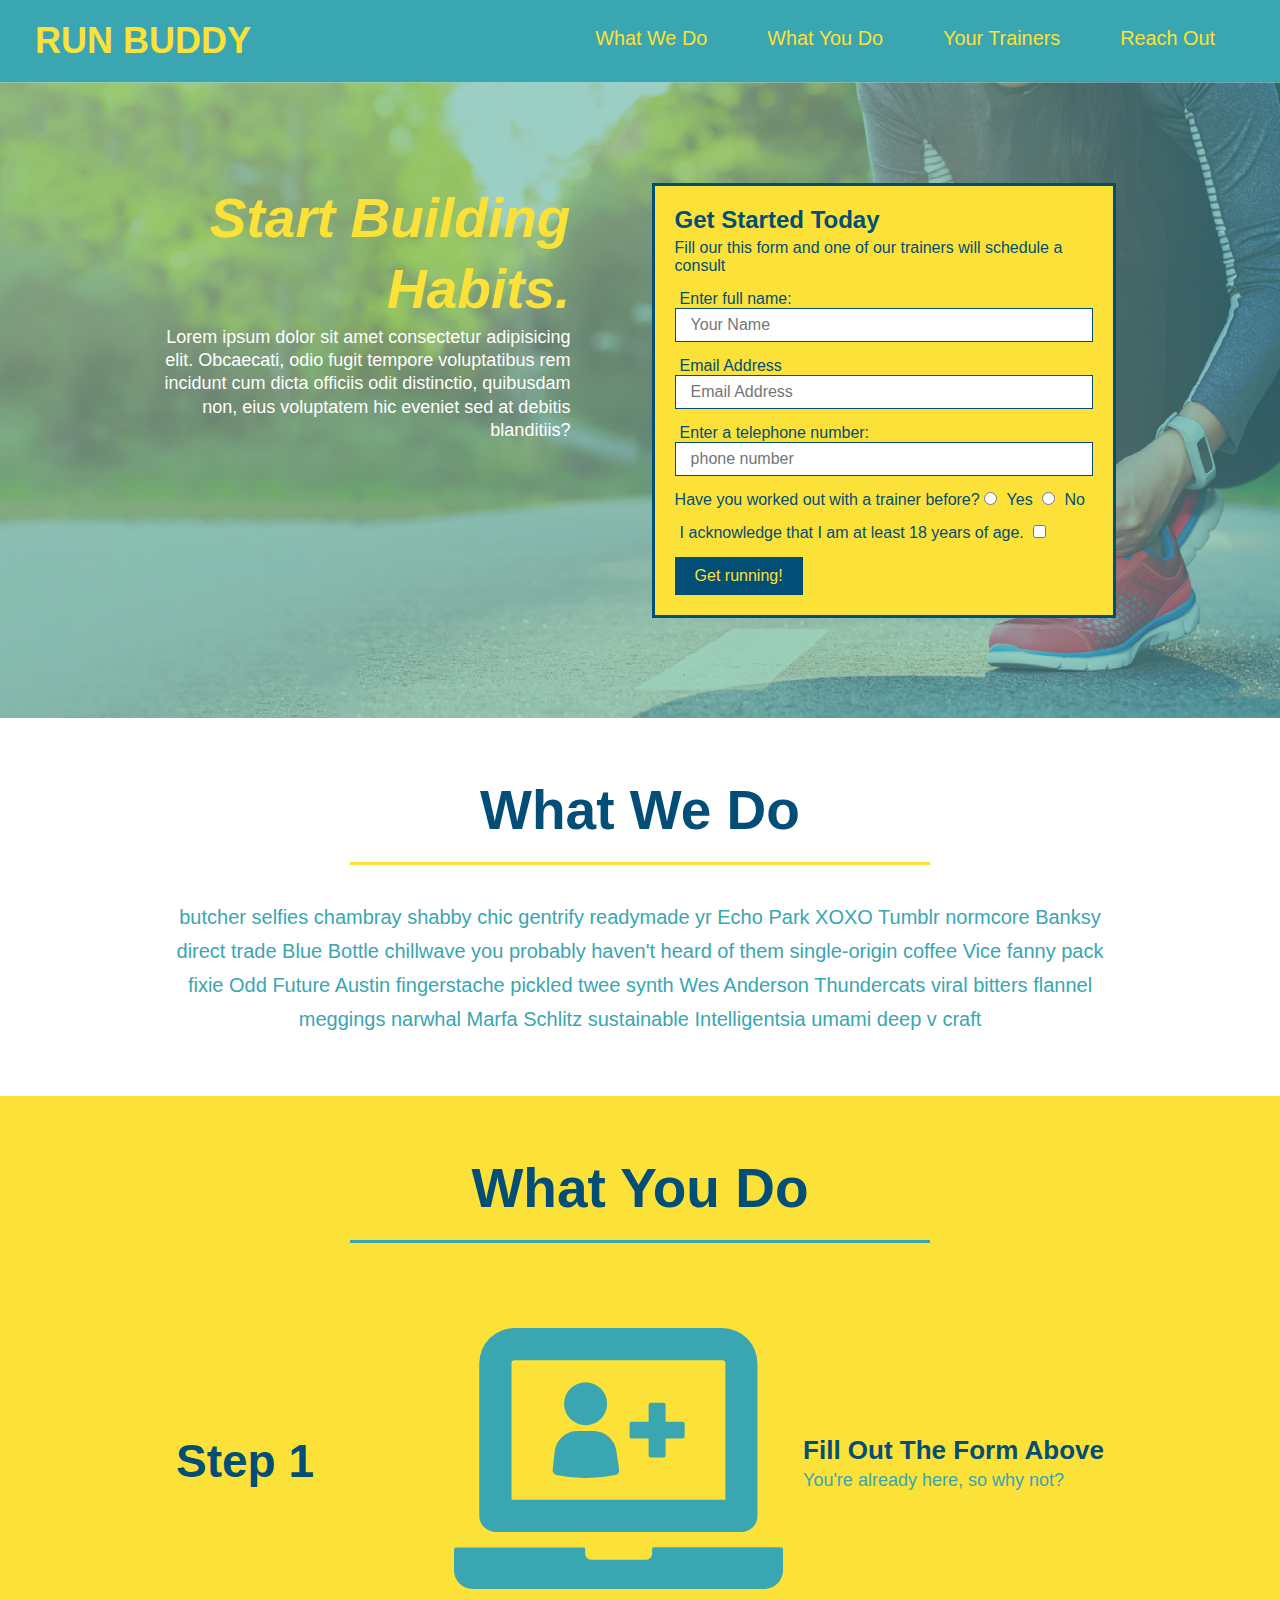
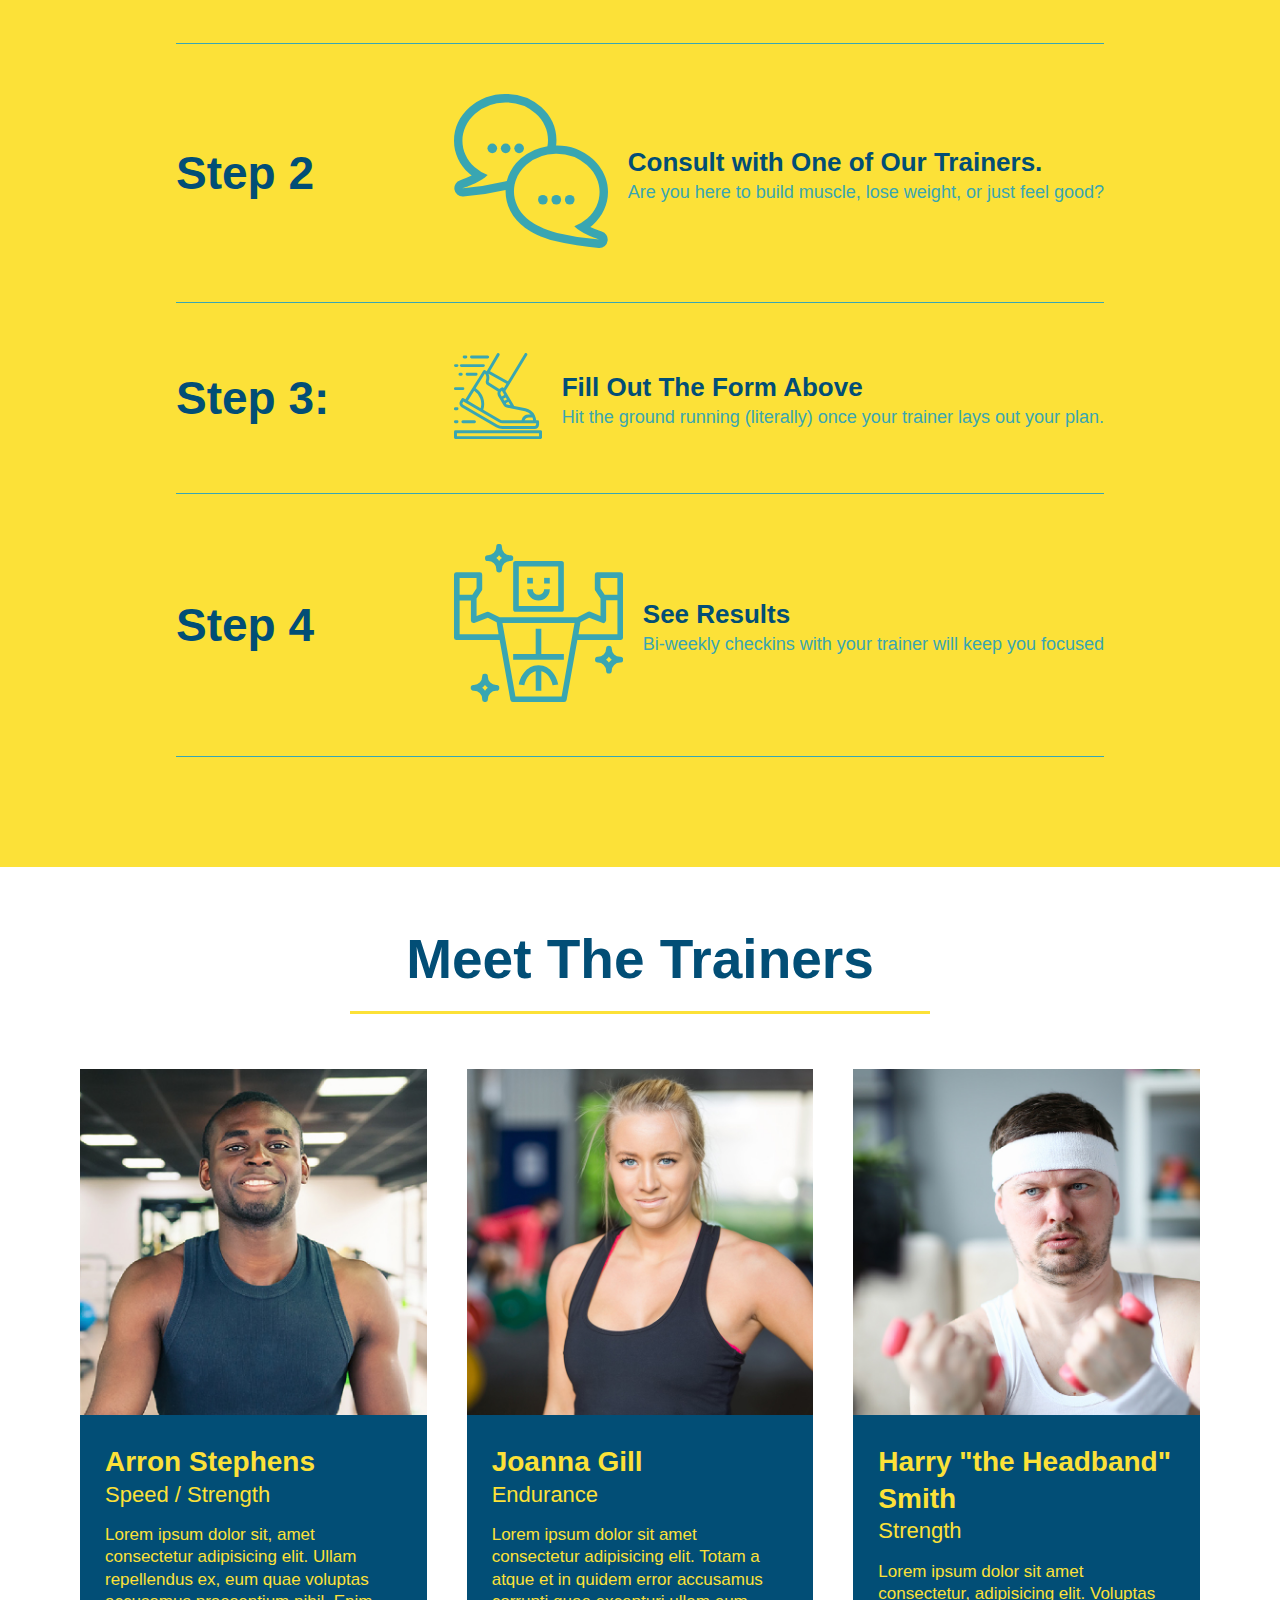
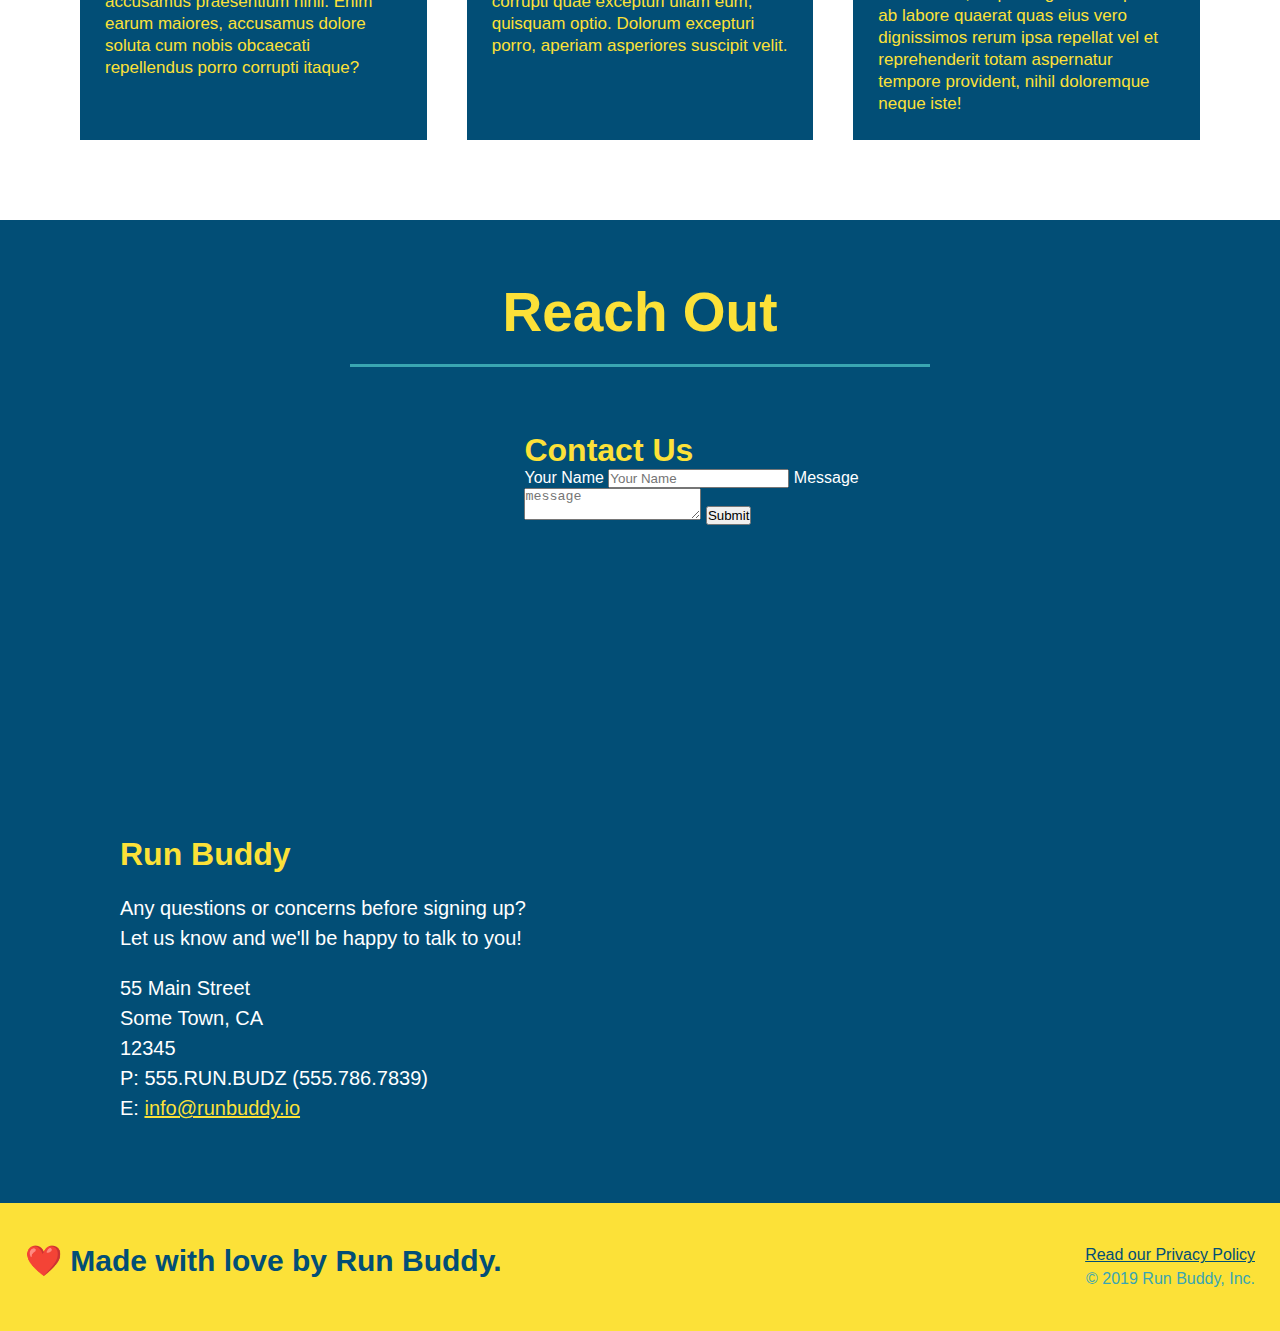
==== commit 31072eac: "add flexbox to the trainers" ====
--- a/index.html
+++ b/index.html
@@ -139,31 +139,32 @@
         </section>
 
         <!-- "meet the trainers" section -->
-        <section id="your-trainers" class="trainers"> 
+        <section id="your-trainers"> 
             <div class="flex-row">
             <h2 class="section-title primary-border">Meet The Trainers</h2>
         </div>
+        <div class="trainers">
             <!-- first trainer bio-->
             <article class= "trainer">
                 <img src="./assets/images/trainer-1.jpg" alt="Arron Stephens in his workout clothes, ready to pump iron" />
-                <div class= "trainer-bio text-left">
-                    <h3>Arron Stephens</h3>
-                    <h4>Speed / Strength</h4>
+                <div class= "trainer-bio">
+                    <h3 class="trainer-name">Arron Stephens</h3>
+                    <h4 class="trainer-role">Speed / Strength</h4>
                     <p>
                         Lorem ipsum dolor sit, amet consectetur adipisicing elit. Ullam repellendus ex, eum quae voluptas accusamus praesentium nihil. Enim earum maiores, accusamus dolore soluta cum nobis obcaecati repellendus porro corrupti itaque?
                     </p>
                 </div>
-            </aritcle>
+            </article>
 
             <!-- second trainer bio-->
             <article class= "trainer">
-                <div class="trainer-bio text-right">
-                <h3>Joanna Gill</h3>
-                <h4>Endurance</h4>
+                <img src="assets/images/trainer-2.jpg" alt="Joanna Gill cooling off after a workout" />
+                <div class="trainer-bio">
+                <h3 class="trainer-name">Joanna Gill</h3>
+                <h4 class="trainer-role">Endurance</h4>
                 <p>Lorem ipsum dolor sit amet consectetur adipisicing elit. Totam a atque et in quidem error accusamus corrupti quae excepturi ullam eum, quisquam optio. Dolorum excepturi porro, aperiam asperiores suscipit velit.
                 </p>
                 </div>
-                <img src="assets/images/trainer-2.jpg" alt="Joanna Gill cooling off after a workout" />
             </article>
 
             <!-- third trainer bio-->
@@ -171,14 +172,15 @@
 
             
                 <img src="./assets/images/trainer-3.jpg" alt="Harry Smith wearing a headband and lifting comically small pink weights" />
-                <div class ="trainer-bio text-left">
-                    <h3> Harry "the Headband" Smith</h3>
-                    <h4>Strength</h4>
+                <div class ="trainer-bio">
+                    <h3 class="trainer-name">Harry "the Headband" Smith</h3>
+                    <h4 class="trainer-role">Strength</h4>
                     <p>
                         Lorem ipsum dolor sit amet consectetur, adipisicing elit. Voluptas ab labore quaerat quas eius vero dignissimos rerum ipsa repellat vel et reprehenderit totam aspernatur tempore provident, nihil doloremque neque iste!
                     </p>
                 </div>
             </article>
+            </div>
         </section>
 
         <!-- "reach out" Section-->
--- a/assets/css/style.css
+++ b/assets/css/style.css
@@ -190,23 +190,24 @@
          margin-right: 20px;
      }
     .trainers {
-        
+        width: 100%;
+        margin: 0 auto;
+        display: flex;
+        flex-wrap: wrap;
+        justify-content: space-around;
     }
     .trainer {
-        width: 900px;
-        margin: 0 auto 30px auto;
+        margin: 20px;
         background: #024e76;
         color: #fce138;
-        overflow: auto;
+        flex: 1;
     }
     .trainer img {
-        width: 35%;
-        float: left;
+        width: 100%;
     }
     .trainer-bio {
-        padding: 35px;
-        float: left;
-        width: 65%;
+        padding: 25px;
+        line-height: 1.3;
     }
     .text-left {
         text-align: left;
@@ -218,17 +219,15 @@
         display:flex;
     }
     .trainer-bio h3 {
-        font-size: 32px;
-        margin-bottom: 8px;
+        font-size: 28px;
     }
     .trainer-bio h4 {
         font-weight: lighter;
-        font-size: 26px;
-        margin-bottom: 25px;
+        font-size: 22px;
+        margin-bottom: 15px;
     }
     .trainer-bio p {
         font-size: 17px;
-        line-height: 1.3;
     }
     /* REACH OUT STYLES START */
     .contact {
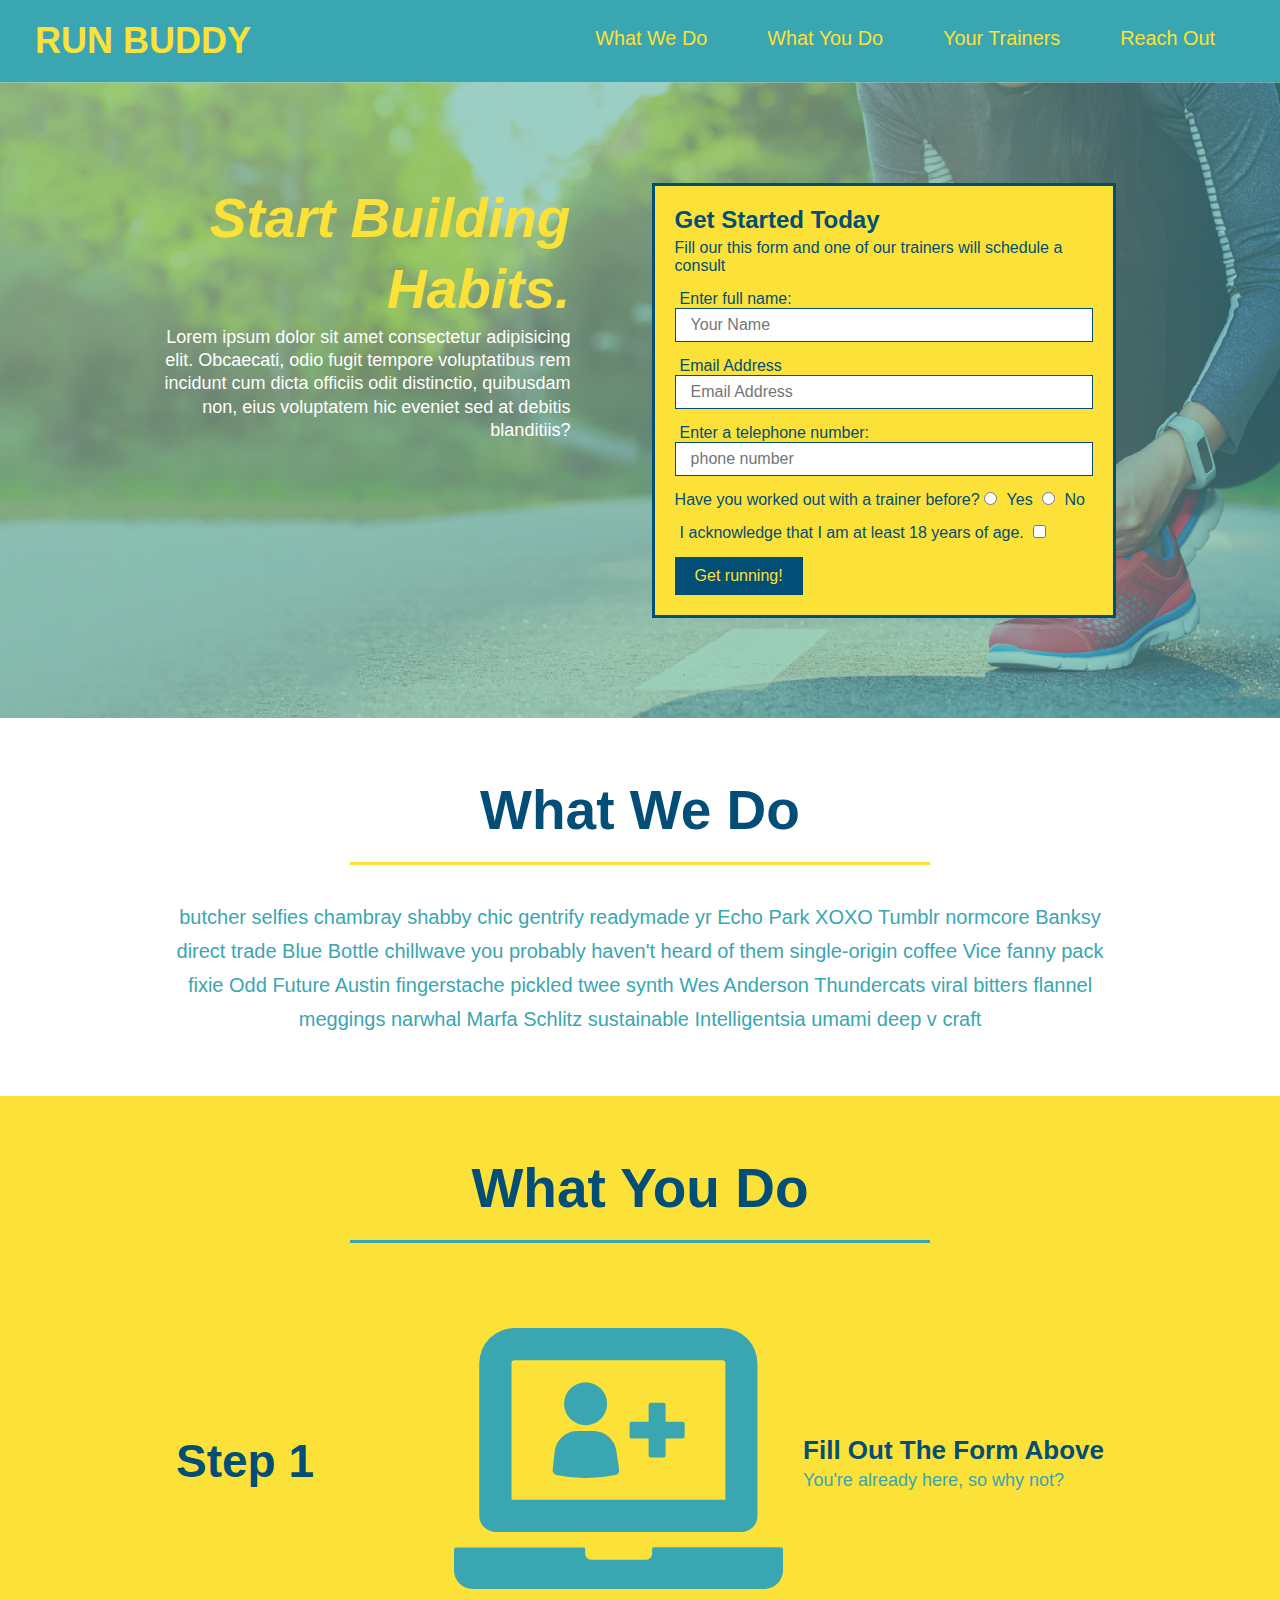
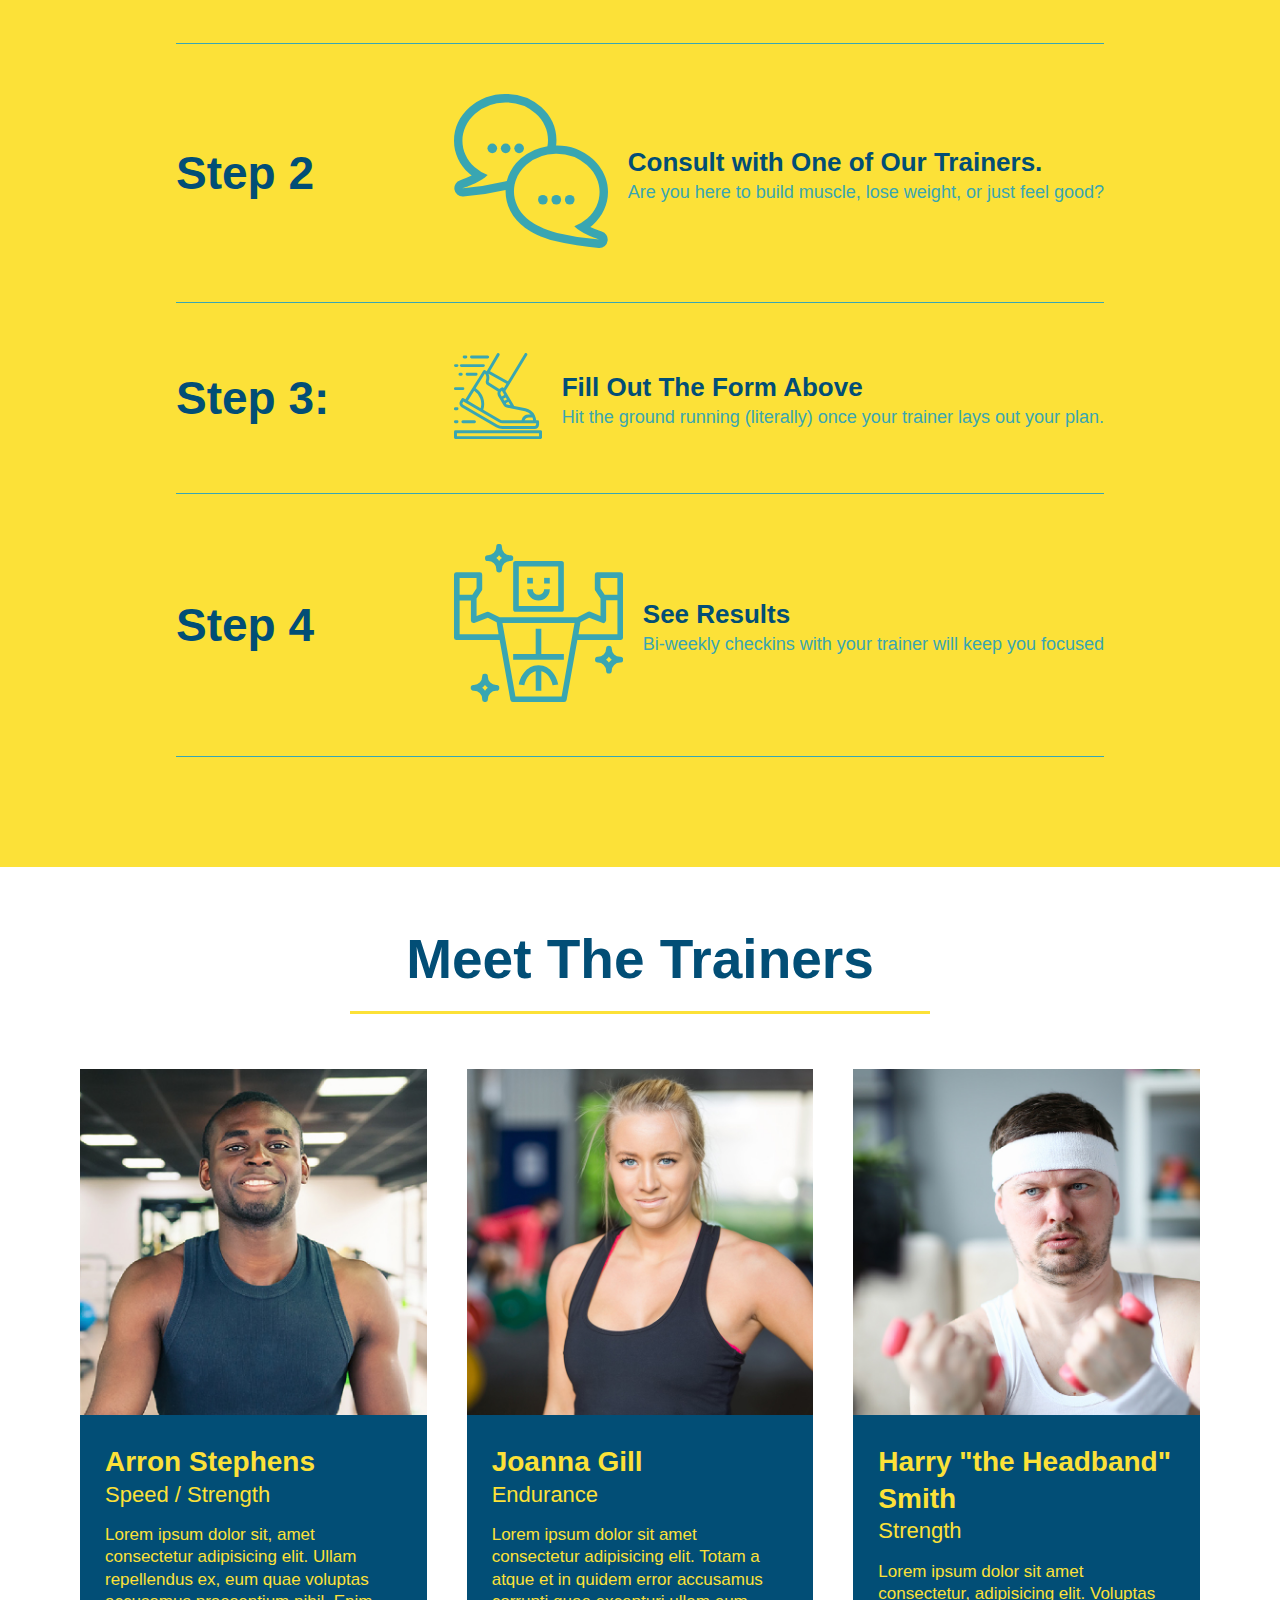
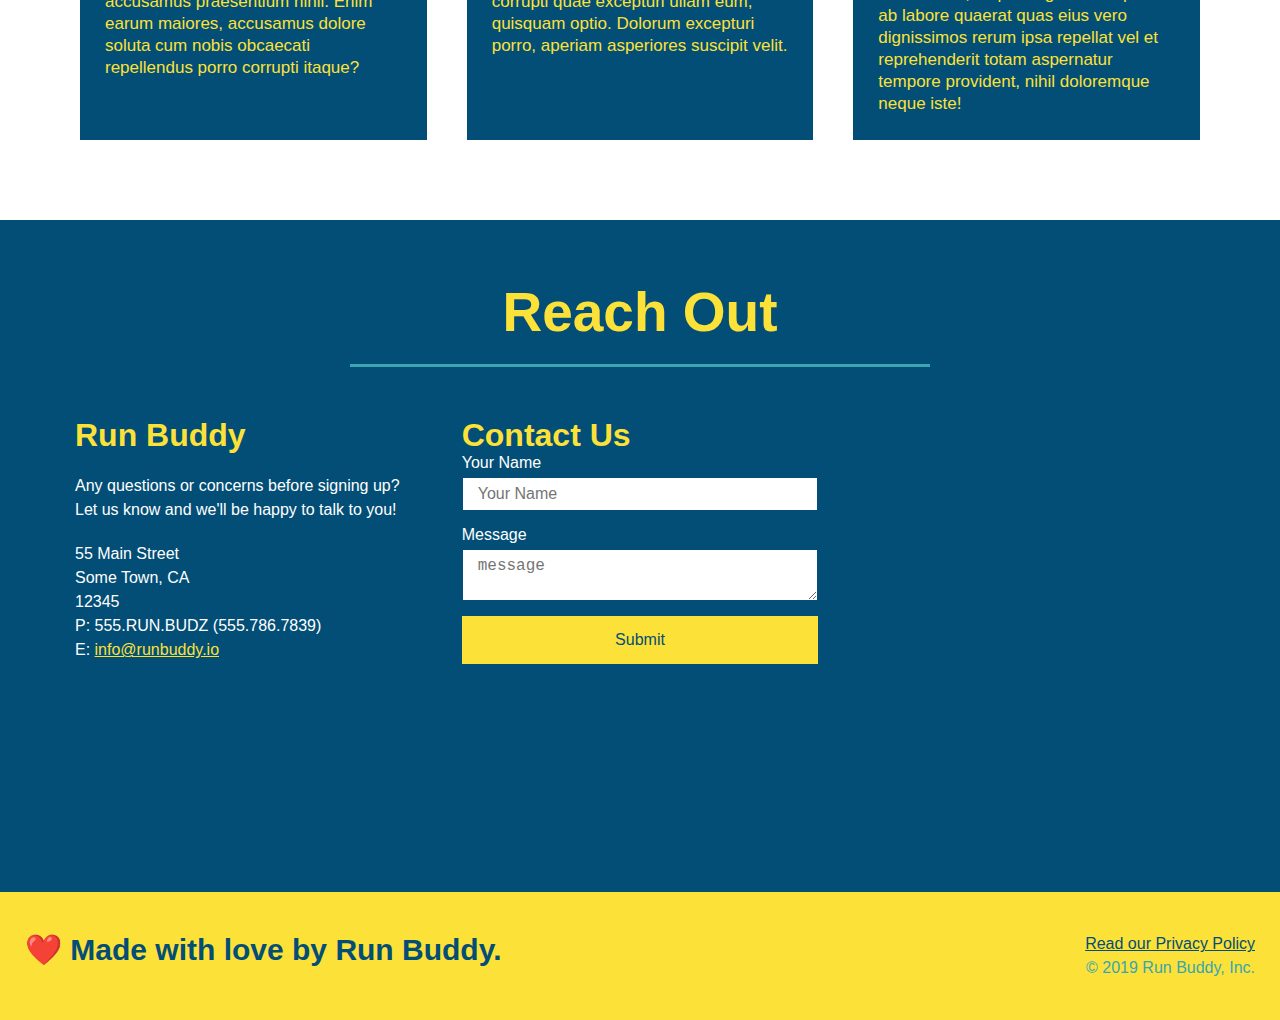
==== commit e295225d: "added flexbox to reach out" ====
--- a/index.html
+++ b/index.html
@@ -187,41 +187,42 @@
         <section id="reach-out" class="contact">
             <h2 class="section-title secondary-border">Reach Out</h2>
             <div class="contact-info">
-                <iframe src="https://www.google.com/maps/embed?pb=!1m18!1m12!1m3!1d3105.1485115348055!2d-77.03879638451879!3d38.89771905453009!2m3!1f0!2f0!3f0!3m2!1i1024!2i768!4f13.1!3m3!1m2!1s0x89b7b78e00410e73%3A0xac8125363999a8f!2s1600%20Pennsylvania%20Avenue%20NW%2C%20Washington%2C%20DC%2020500!5e0!3m2!1sen!2sus!4v1635455243693!5m2!1sen!2sus" 
+                <div>
+                    <h3>Run Buddy</h3>
+                    <p>
+                        Any questions or concerns before signing up?
+                        <br />
+                        Let us know and we'll be happy to talk to you!
+                    </p>
+                    <address>
+                        55 Main Street <br />
+                        Some Town, CA <br />
+                        12345<br />
+                        P: 555.RUN.BUDZ (555.786.7839)<br />
+                        E: <a href="mailto:info@runbuddy.io">info@runbuddy.io</a>
+                    </address>
+                    
+                </div> 
+
+                <div class="contact-form">
+                    <h3>Contact Us</h3>
+                    <form>
+                        <label for="contact-name">Your Name</label>
+                        <input type="text" id="contact-name" placeholder="Your Name" />
+
+                        <label for="contact-message">Message</label>
+                        <textarea id="contact-message" placeholder="message"></textarea>
+
+                        <button type="submit">Submit</button>
+                    </form>
+                </div>
+            <iframe src="https://www.google.com/maps/embed?pb=!1m18!1m12!1m3!1d3105.1485115348055!2d-77.03879638451879!3d38.89771905453009!2m3!1f0!2f0!3f0!3m2!1i1024!2i768!4f13.1!3m3!1m2!1s0x89b7b78e00410e73%3A0xac8125363999a8f!2s1600%20Pennsylvania%20Avenue%20NW%2C%20Washington%2C%20DC%2020500!5e0!3m2!1sen!2sus!4v1635455243693!5m2!1sen!2sus" 
                 width="400" 
                 height="400" 
                 style="border:0;" 
                 allowfullscreen="" 
                 loading="lazy">
             </iframe>
-                <div class="contact-form">
-                    <h3>Contact Us</h3>
-                    <form>
-                        <label for="contact-name">Your Name</label>
-                        <input type="text" id="contact-name" placeholder="Your Name" />
-
-                        <label for="contact-message">Message</label>
-                        <textarea id="contact-message" placeholder="message"></textarea>
-
-                        <button type="submit">Submit</button>
-                    </form>
-                </div>
-    
-            <div>
-                <h3>Run Buddy</h3>
-                <p>
-                    Any questions or concerns before signing up?
-                    <br />
-                    Let us know and we'll be happy to talk to you!
-                </p>
-                <address>
-                    55 Main Street <br />
-                    Some Town, CA <br />
-                    12345<br />
-                    P: 555.RUN.BUDZ (555.786.7839)<br />
-                    E: <a href="mailto:info@runbuddy.io">info@runbuddy.io</a>
-                </address>
-            </div>
         </div>
            
         </section>
--- a/assets/css/style.css
+++ b/assets/css/style.css
@@ -236,27 +236,49 @@
     .contact h2 {
         color:#fce138
     }
+    .contact-info{
+        display: flex;
+        justify-content: space-between;
+        flex-wrap: wrap;
+    }
     .contact-info iframe {
-        width: 400px;
         height: 400px;
     }
     .contact-info div{
-        width: 410px;
-        display: inline-block;
-        vertical-align: top;
-        text-align: left;
-        margin: 30px 0 0 60px;
         color: white;
     }
     .contact-info h3 {
         color: #fce138;
         font-size: 32px;
+    }
+    .contact-info > * {
+        flex: 1;
+        margin: 15px;
     }
     .contact-info p, .contact-info address {
         margin: 20px 0;
         line-height: 1.5;
-        font-size: 20px;
+        font-size: 16px;
         font-style: normal;
+    }
+    .contact-form input, .contact-form textarea {
+        border: 1px solid #024e76;
+        display: block;
+        padding: 7px 15px;
+        font-size: 16px;
+        color: #024e76;
+        width: 100%;
+        margin-bottom: 15px;
+        margin-top: 5px;
+    }
+    .contact-form button {
+        width: 100%;
+        border: none;
+        background: #fce138;
+        color:#024e76;
+        text-align: center;
+        padding: 15px 0;
+        font-size: 16px;
     }
     .contact-info a {
         color: #fce138
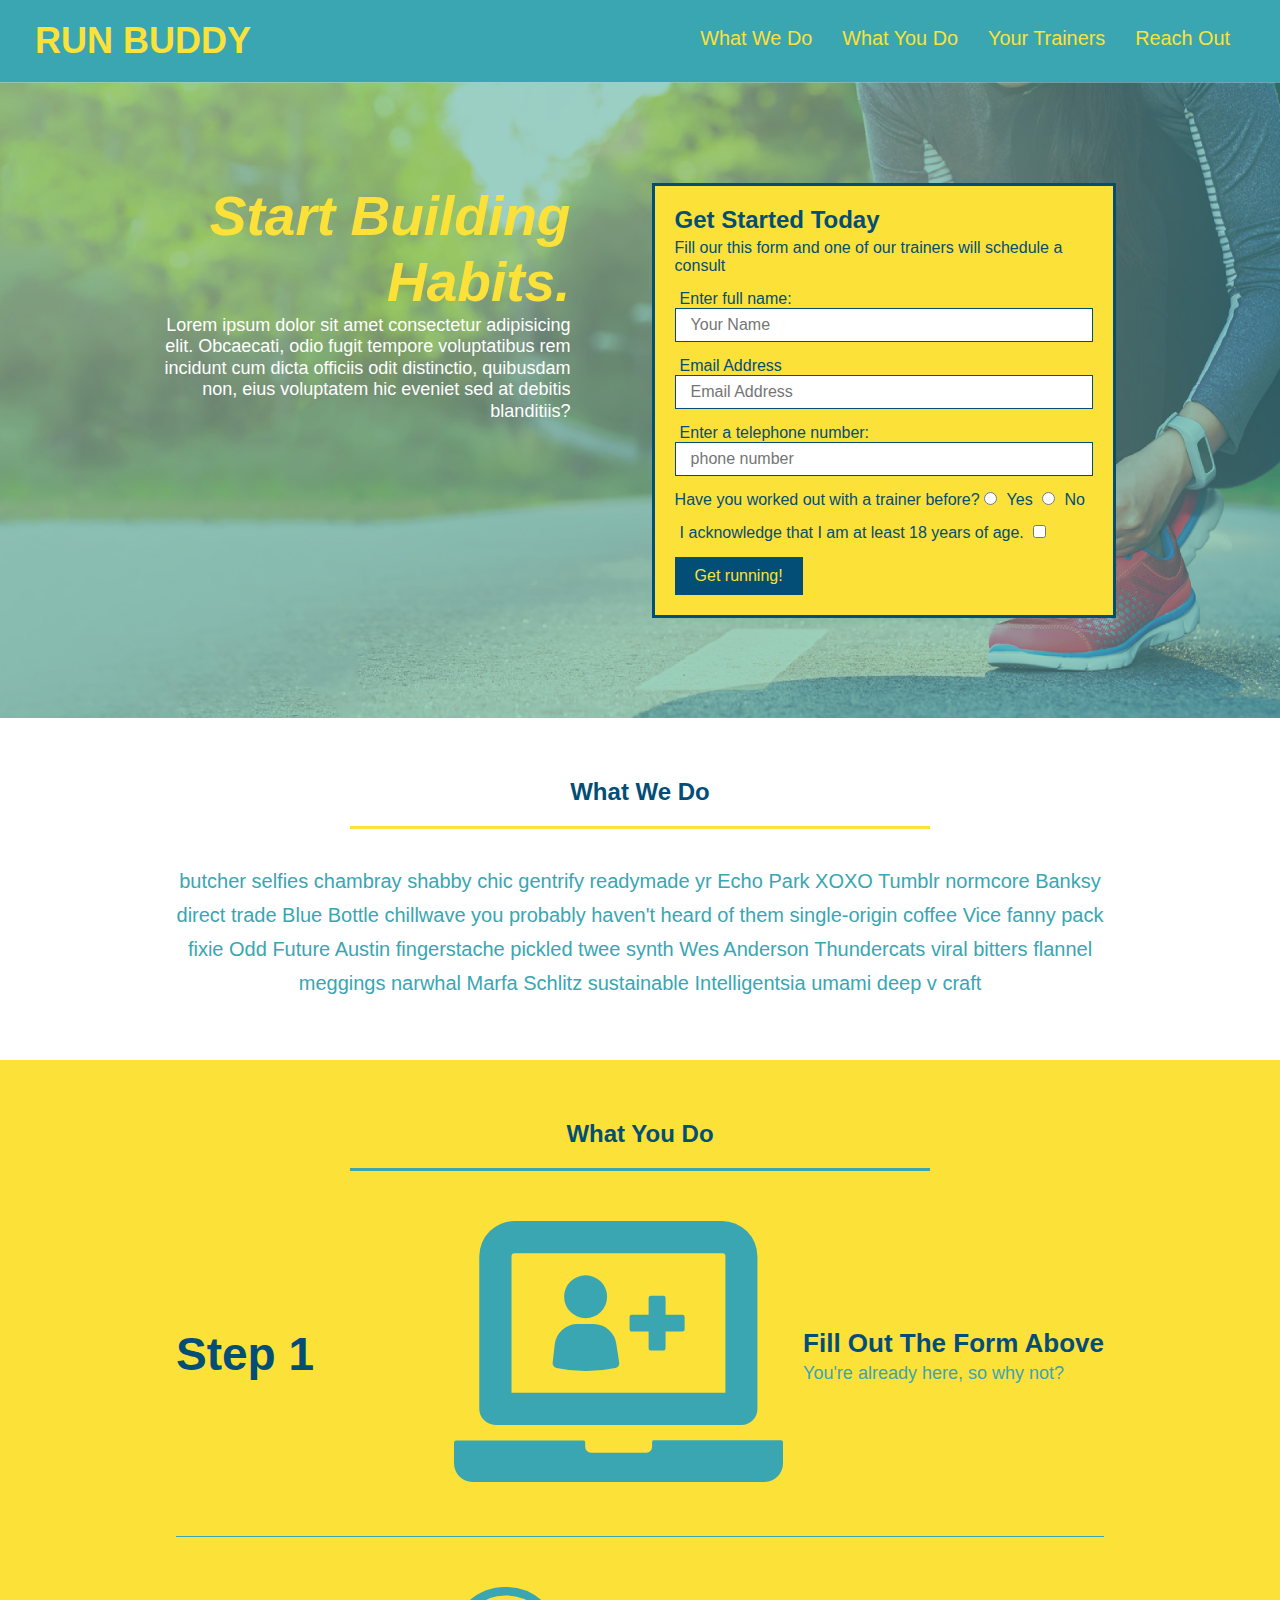
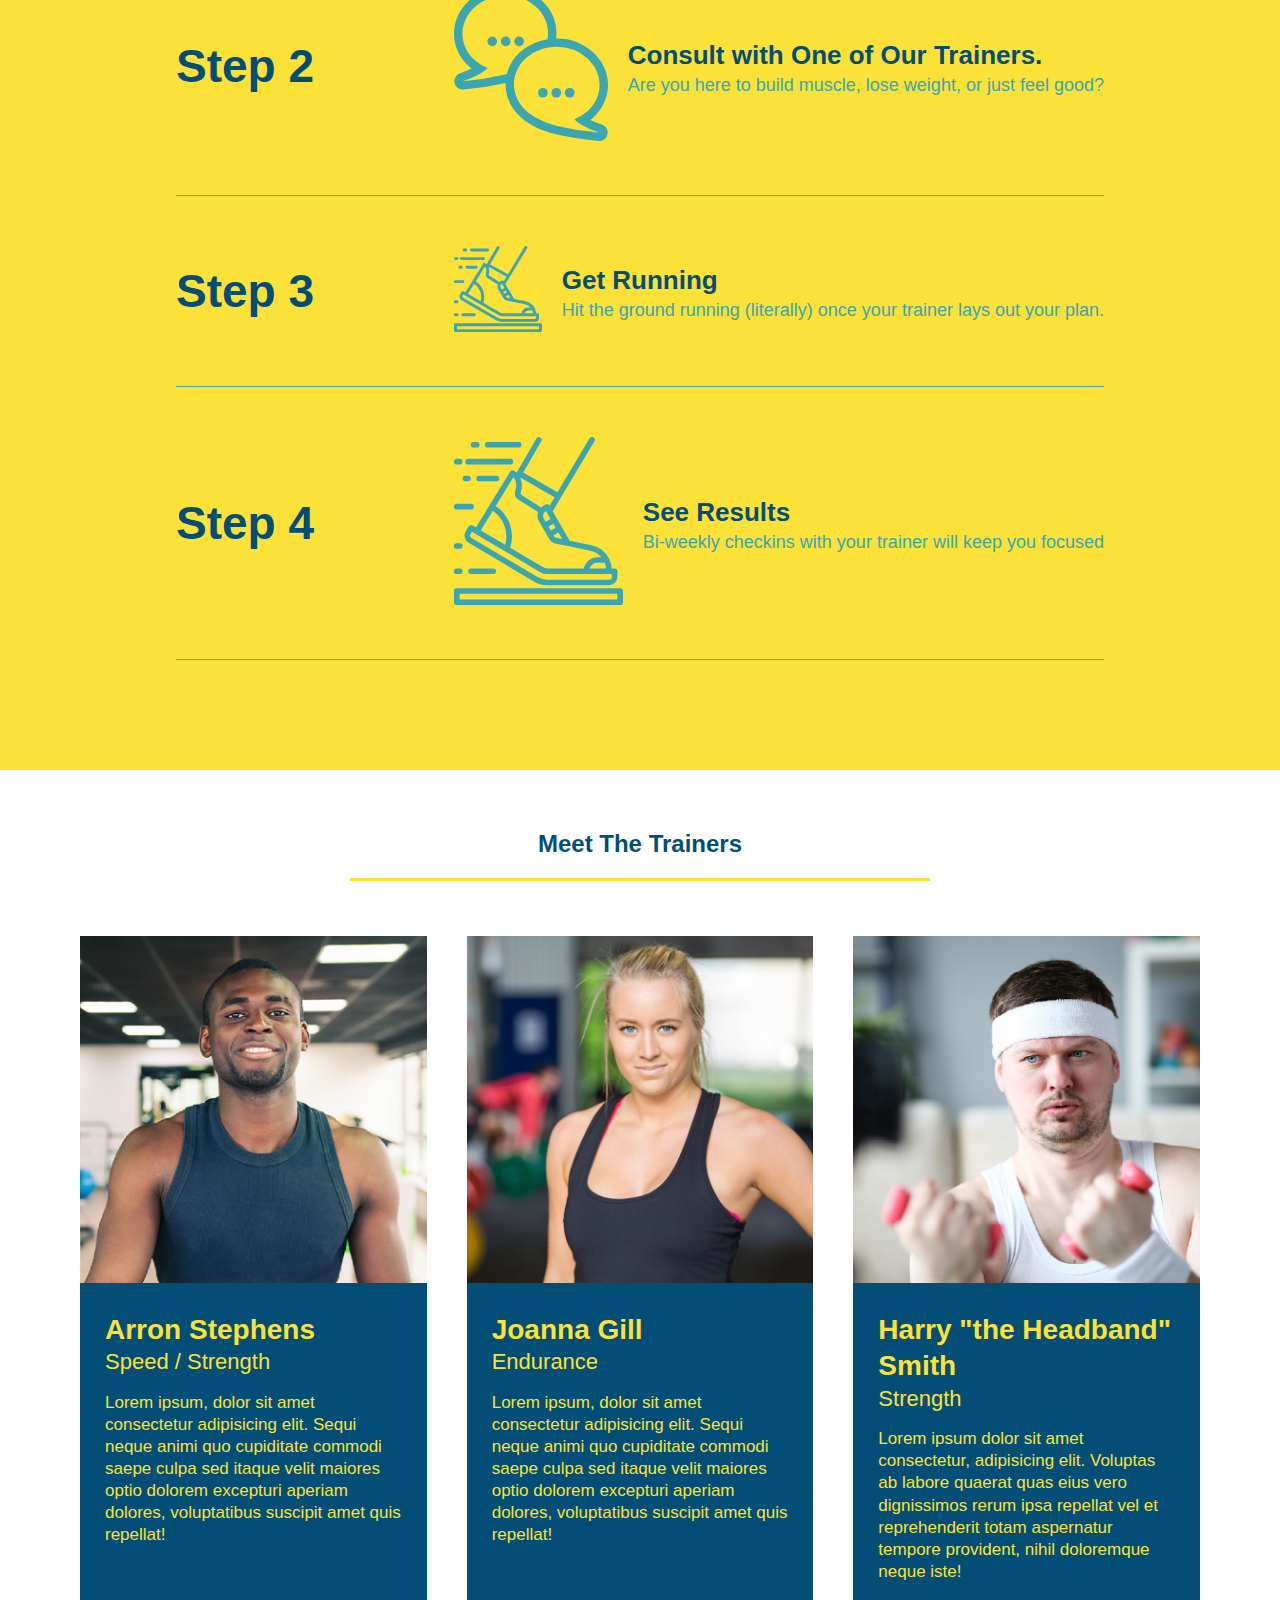
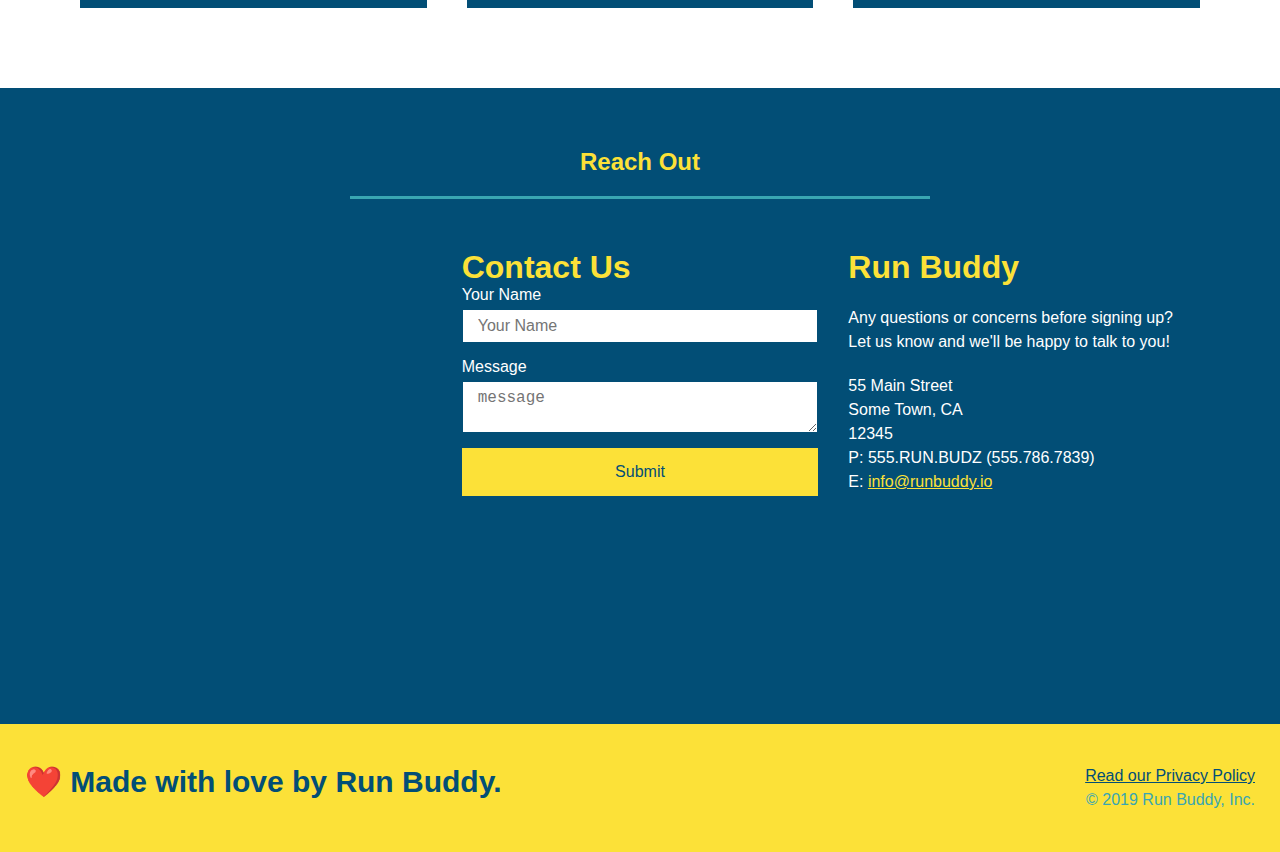
==== commit d71fe4d5: "fixed flexbox on trainers and steps previously not saved" ====
--- a/index.html
+++ b/index.html
@@ -1,7 +1,7 @@
 <!DOCTYPE html>
 <html lang="en">
     <head>
-        <meta charset= "UTF-8" />
+        <meta charset= "UTF-8" name="viewport" content="width=device-width, initial-scale=1.0" />
         <title>Run Buddy</title>
         <link rel="stylesheet" href="./assets/css/style.css"
     </head>
@@ -73,156 +73,151 @@
 
         <!-- "what we do" section -->
         <section id="what-we-do" class="intro">
-            <div class="flex-row">
             <h2 class="section-title primary-border">What We Do</h2>
-        </div>
-        <div class="flex-row">
             <p>
                 butcher selfies chambray shabby chic gentrify readymade yr Echo Park XOXO Tumblr normcore Banksy direct trade Blue Bottle chillwave you probably haven't heard of them single-origin coffee Vice fanny pack fixie Odd Future Austin fingerstache pickled twee synth Wes Anderson Thundercats viral bitters flannel meggings narwhal Marfa Schlitz sustainable Intelligentsia umami deep v craft
             </p>
-        </div>
         </section>
         
         <!-- "what you do" section -->
         <section id="what-you-do" class="steps">
-            <div class="flex-row">
             <h2 class="section-title secondary-border">What You Do</h2>
-            </div>
+
+            <div class="step"> 
+                <h3>Step 1</h3>
+                <div class="step-info">
+                    <div class="step-img">
+                 <img src="./assets/images/step-1.svg" alt="" />
+                 </div>
+                 <div class="step-text">
+                    <h4>Fill Out The Form Above</h4>
+                 <p>You're already here, so why not?</p>
+            </div>
+                </div>
+                </div>
             <div class="step">
-                <h3>Step 1</h3>
-                <div class="step-info">
-                    <div class ="step-img">
-                <img src="./assets/images/step-1.svg" alt="" />
-                    </div>
-                    <div class="step-text">
-                        <h4> Fill Out The Form Above</h4>
-                <p>You're already here, so why not?</p>
-                </div>
-             </div>
-        </div>
-            <div class="step">  
                 <h3>Step 2</h3>
                 <div class="step-info">
                     <div class="step-img">
-                <img src="./assets/images/step-2.svg" alt="" />
-            </div>
-            <div class="step-text">
-                <h4>Consult with One of Our Trainers.</h4>
+                 <img src="./assets/images/step-2.svg" alt="" />
+                 </div>
+                 <div class="step-text">
+                    <h4>Consult with One of Our Trainers.</h4>
                 <p>Are you here to build muscle, lose weight, or just feel good?</p>
             </div>
-            </div>
-                </div>
+                </div>
+            </div>
+
             <div class="step">
-                <h3> Step 3:</h3>
-                <div class="step-info">
-                    <div class="step-img">
-                <img src="./assets/images/step-3.svg" alt="" />
-                </div>
-                <div class="step-text">
-                    <h4>Fill Out The Form Above</h4>
+                <h3>Step 3</h3>
+                <div class="step-info">
+                    <div class="step-img">
+                 <img src="./assets/images/step-3.svg" alt="" />
+                 </div>
+                 <div class="step-text">
+                    <h4>Get Running</h4>
                 <p>Hit the ground running (literally) once your trainer lays out your plan.</p>
             </div>
-        </div>
-    </div>
-    <div class="step">
-        <h3> Step 4</h3>
-        <div class="step-info">
-            <div class="step-img">
-        <img src="./assets/images/step-4.svg" alt="" />
-        </div>
-        <div class="step-text">
-            <h4>See Results</h4>
-        <p>Bi-weekly checkins with your trainer will keep you focused</p>
-    </div>
-</div>
-</div>
+                </div>
+            </div>
+
+            <div class="step">
+                <h3>Step 4</h3>
+                <div class="step-info">
+                    <div class="step-img">
+                 <img src="./assets/images/step-3.svg" alt="" />
+                 </div>
+                 <div class="step-text">
+                    <h4>See Results</h4>
+                <p>Bi-weekly checkins with your trainer will keep you focused</p>
+            </div>
+                </div>
+                </div>
         </section>
 
         <!-- "meet the trainers" section -->
         <section id="your-trainers"> 
-            <div class="flex-row">
             <h2 class="section-title primary-border">Meet The Trainers</h2>
-        </div>
-        <div class="trainers">
             <!-- first trainer bio-->
+            <div class="trainers">
             <article class= "trainer">
                 <img src="./assets/images/trainer-1.jpg" alt="Arron Stephens in his workout clothes, ready to pump iron" />
-                <div class= "trainer-bio">
-                    <h3 class="trainer-name">Arron Stephens</h3>
-                    <h4 class="trainer-role">Speed / Strength</h4>
-                    <p>
-                        Lorem ipsum dolor sit, amet consectetur adipisicing elit. Ullam repellendus ex, eum quae voluptas accusamus praesentium nihil. Enim earum maiores, accusamus dolore soluta cum nobis obcaecati repellendus porro corrupti itaque?
-                    </p>
-                </div>
-            </article>
+                <div class="trainer-bio">
+                  <h3 class="trainer-name">Arron Stephens</h3>
+                  <h4 class="trainer-role">Speed / Strength</h4>
+                  <p>
+                    Lorem ipsum, dolor sit amet consectetur adipisicing elit. Sequi neque animi quo cupiditate commodi saepe culpa sed
+                    itaque velit maiores optio dolorem excepturi aperiam dolores, voluptatibus suscipit amet quis repellat!
+                  </p>
+                </div>
+              </article>
 
             <!-- second trainer bio-->
-            <article class= "trainer">
+            <article class= "trainer"> 
                 <img src="assets/images/trainer-2.jpg" alt="Joanna Gill cooling off after a workout" />
-                <div class="trainer-bio">
-                <h3 class="trainer-name">Joanna Gill</h3>
-                <h4 class="trainer-role">Endurance</h4>
-                <p>Lorem ipsum dolor sit amet consectetur adipisicing elit. Totam a atque et in quidem error accusamus corrupti quae excepturi ullam eum, quisquam optio. Dolorum excepturi porro, aperiam asperiores suscipit velit.
-                </p>
-                </div>
-            </article>
+            <div class="trainer-bio">
+        <h3 class="trainer-name">Joanna Gill</h3>
+    <h4 class="trainer-role">Endurance</h4>
+    <p>
+      Lorem ipsum, dolor sit amet consectetur adipisicing elit. Sequi neque animi quo cupiditate commodi saepe culpa sed
+      itaque velit maiores optio dolorem excepturi aperiam dolores, voluptatibus suscipit amet quis repellat!
+    </p>
+  </div>
+</article>
 
             <!-- third trainer bio-->
             <article class="trainer">
-
-            
                 <img src="./assets/images/trainer-3.jpg" alt="Harry Smith wearing a headband and lifting comically small pink weights" />
                 <div class ="trainer-bio">
-                    <h3 class="trainer-name">Harry "the Headband" Smith</h3>
+                    <h3 class="trainer-name"> Harry "the Headband" Smith</h3>
                     <h4 class="trainer-role">Strength</h4>
                     <p>
                         Lorem ipsum dolor sit amet consectetur, adipisicing elit. Voluptas ab labore quaerat quas eius vero dignissimos rerum ipsa repellat vel et reprehenderit totam aspernatur tempore provident, nihil doloremque neque iste!
                     </p>
                 </div>
             </article>
-            </div>
+        </div>
         </section>
 
         <!-- "reach out" Section-->
         <section id="reach-out" class="contact">
             <h2 class="section-title secondary-border">Reach Out</h2>
             <div class="contact-info">
-                <div>
-                    <h3>Run Buddy</h3>
-                    <p>
-                        Any questions or concerns before signing up?
-                        <br />
-                        Let us know and we'll be happy to talk to you!
-                    </p>
-                    <address>
-                        55 Main Street <br />
-                        Some Town, CA <br />
-                        12345<br />
-                        P: 555.RUN.BUDZ (555.786.7839)<br />
-                        E: <a href="mailto:info@runbuddy.io">info@runbuddy.io</a>
-                    </address>
-                    
-                </div> 
-
-                <div class="contact-form">
-                    <h3>Contact Us</h3>
-                    <form>
-                        <label for="contact-name">Your Name</label>
-                        <input type="text" id="contact-name" placeholder="Your Name" />
-
-                        <label for="contact-message">Message</label>
-                        <textarea id="contact-message" placeholder="message"></textarea>
-
-                        <button type="submit">Submit</button>
-                    </form>
-                </div>
-            <iframe src="https://www.google.com/maps/embed?pb=!1m18!1m12!1m3!1d3105.1485115348055!2d-77.03879638451879!3d38.89771905453009!2m3!1f0!2f0!3f0!3m2!1i1024!2i768!4f13.1!3m3!1m2!1s0x89b7b78e00410e73%3A0xac8125363999a8f!2s1600%20Pennsylvania%20Avenue%20NW%2C%20Washington%2C%20DC%2020500!5e0!3m2!1sen!2sus!4v1635455243693!5m2!1sen!2sus" 
+                <iframe src="https://www.google.com/maps/embed?pb=!1m18!1m12!1m3!1d3105.1485115348055!2d-77.03879638451879!3d38.89771905453009!2m3!1f0!2f0!3f0!3m2!1i1024!2i768!4f13.1!3m3!1m2!1s0x89b7b78e00410e73%3A0xac8125363999a8f!2s1600%20Pennsylvania%20Avenue%20NW%2C%20Washington%2C%20DC%2020500!5e0!3m2!1sen!2sus!4v1635455243693!5m2!1sen!2sus" 
                 width="400" 
                 height="400" 
                 style="border:0;" 
                 allowfullscreen="" 
                 loading="lazy">
             </iframe>
+                <div class="contact-form">
+                    <h3>Contact Us</h3>
+                    <form>
+                        <label for="contact-name">Your Name</label>
+                        <input type="text" id="contact-name" placeholder="Your Name" />
+
+                        <label for="contact-message">Message</label>
+                        <textarea id="contact-message" placeholder="message"></textarea>
+
+                        <button type="submit">Submit</button>
+                    </form>
+                </div>
+    
+            <div>
+                <h3>Run Buddy</h3>
+                <p>
+                    Any questions or concerns before signing up?
+                    <br />
+                    Let us know and we'll be happy to talk to you!
+                </p>
+                <address>
+                    55 Main Street <br />
+                    Some Town, CA <br />
+                    12345<br />
+                    P: 555.RUN.BUDZ (555.786.7839)<br />
+                    E: <a href="mailto:info@runbuddy.io">info@runbuddy.io</a>
+                </address>
+            </div>
         </div>
            
         </section>
--- a/assets/css/style.css
+++ b/assets/css/style.css
@@ -37,7 +37,7 @@
         list-style: none;
     }
     header nav ul li a {
-        margin: 0 30px;
+        padding: 10px 15px;
         font-weight: lighter;
         font-size: 1.55vw;
     }
@@ -72,6 +72,7 @@
         display: flex;
         justify-content: center;
         flex-wrap: wrap;
+        align-items: flex-start;
     }
     /* Hero Style End */
     .hero-form {
@@ -95,7 +96,7 @@
         margin: 3.5%;
         color: #fff;
         font-size: 18px;
-        line-height: 1.3;
+        line-height: 1.2;
     }
     .hero-cta h2 {
         font-style: italic;
@@ -146,7 +147,7 @@
         justify-content: space-between;
     }
     .section-title {
-        font-size: 55px;
+        font-size: px;
         color: #024e76;
         border-bottom: 3px solid;
         padding-bottom: 20px;
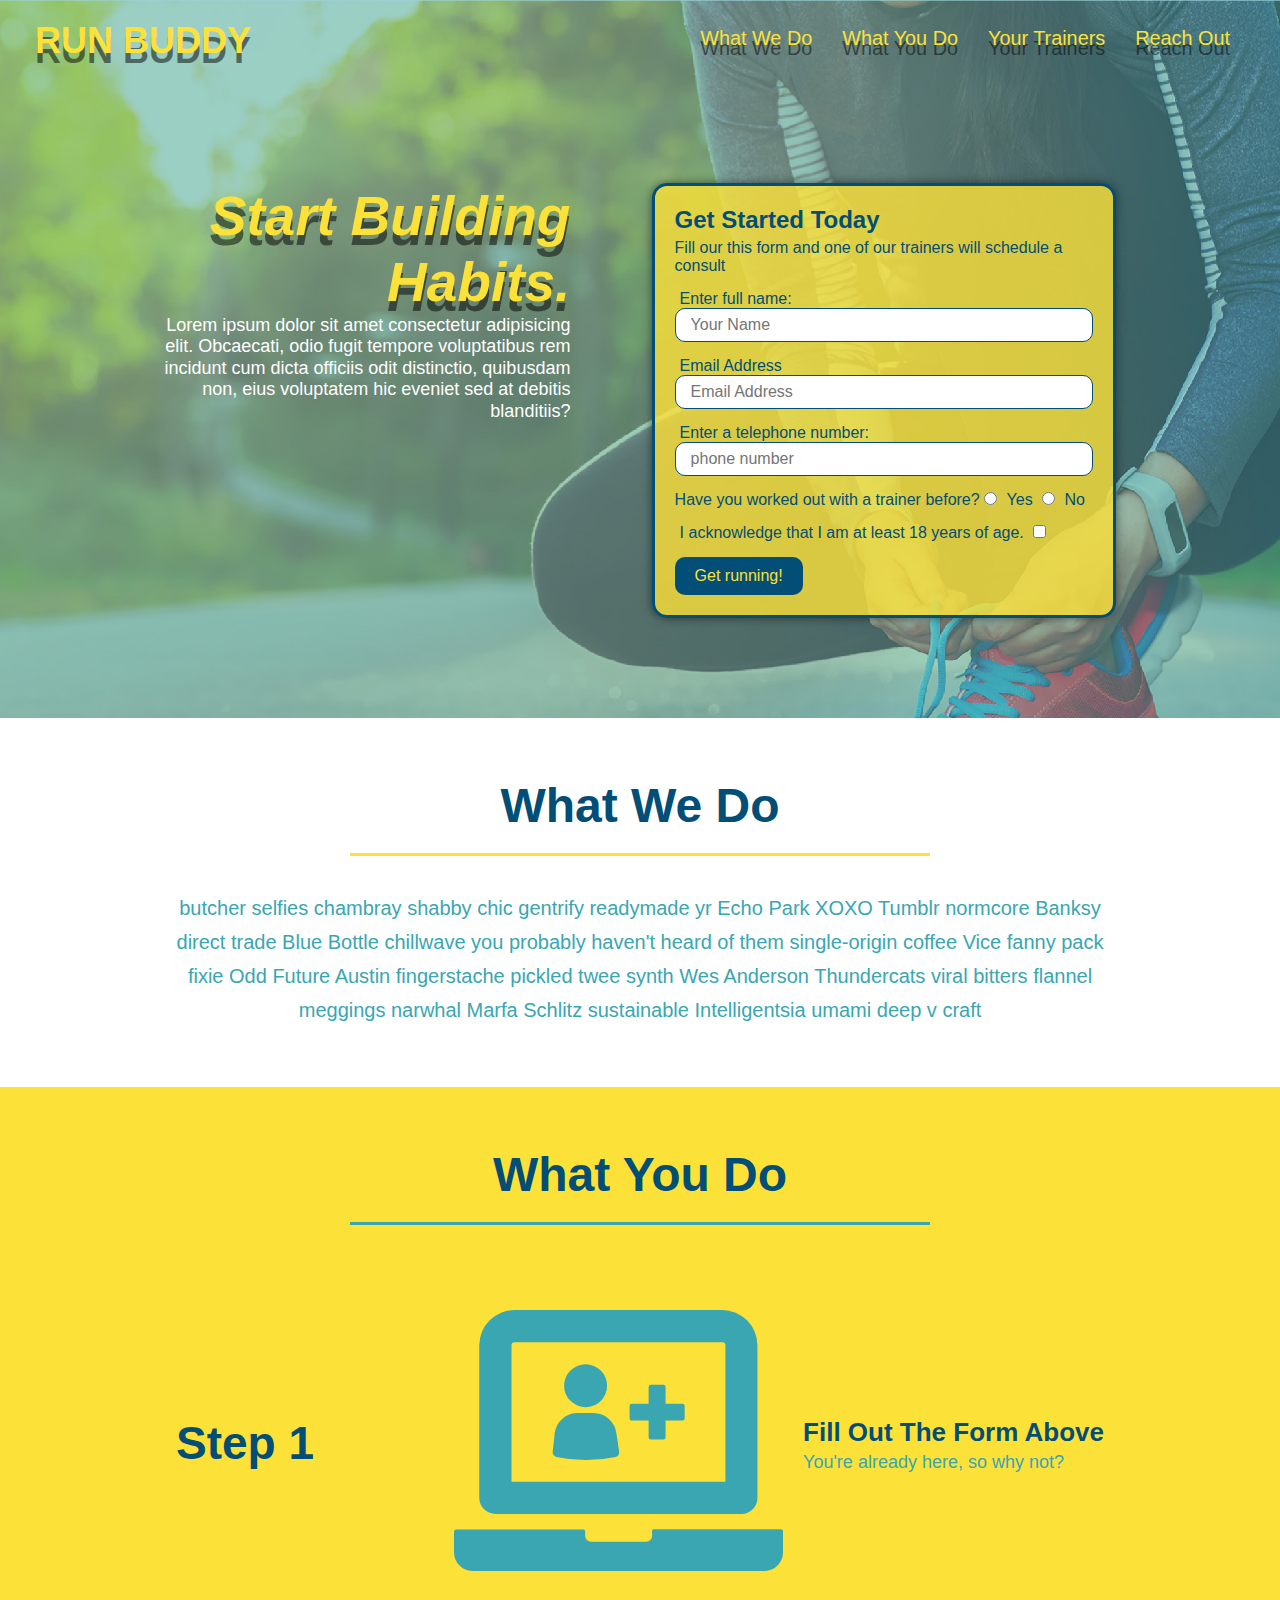
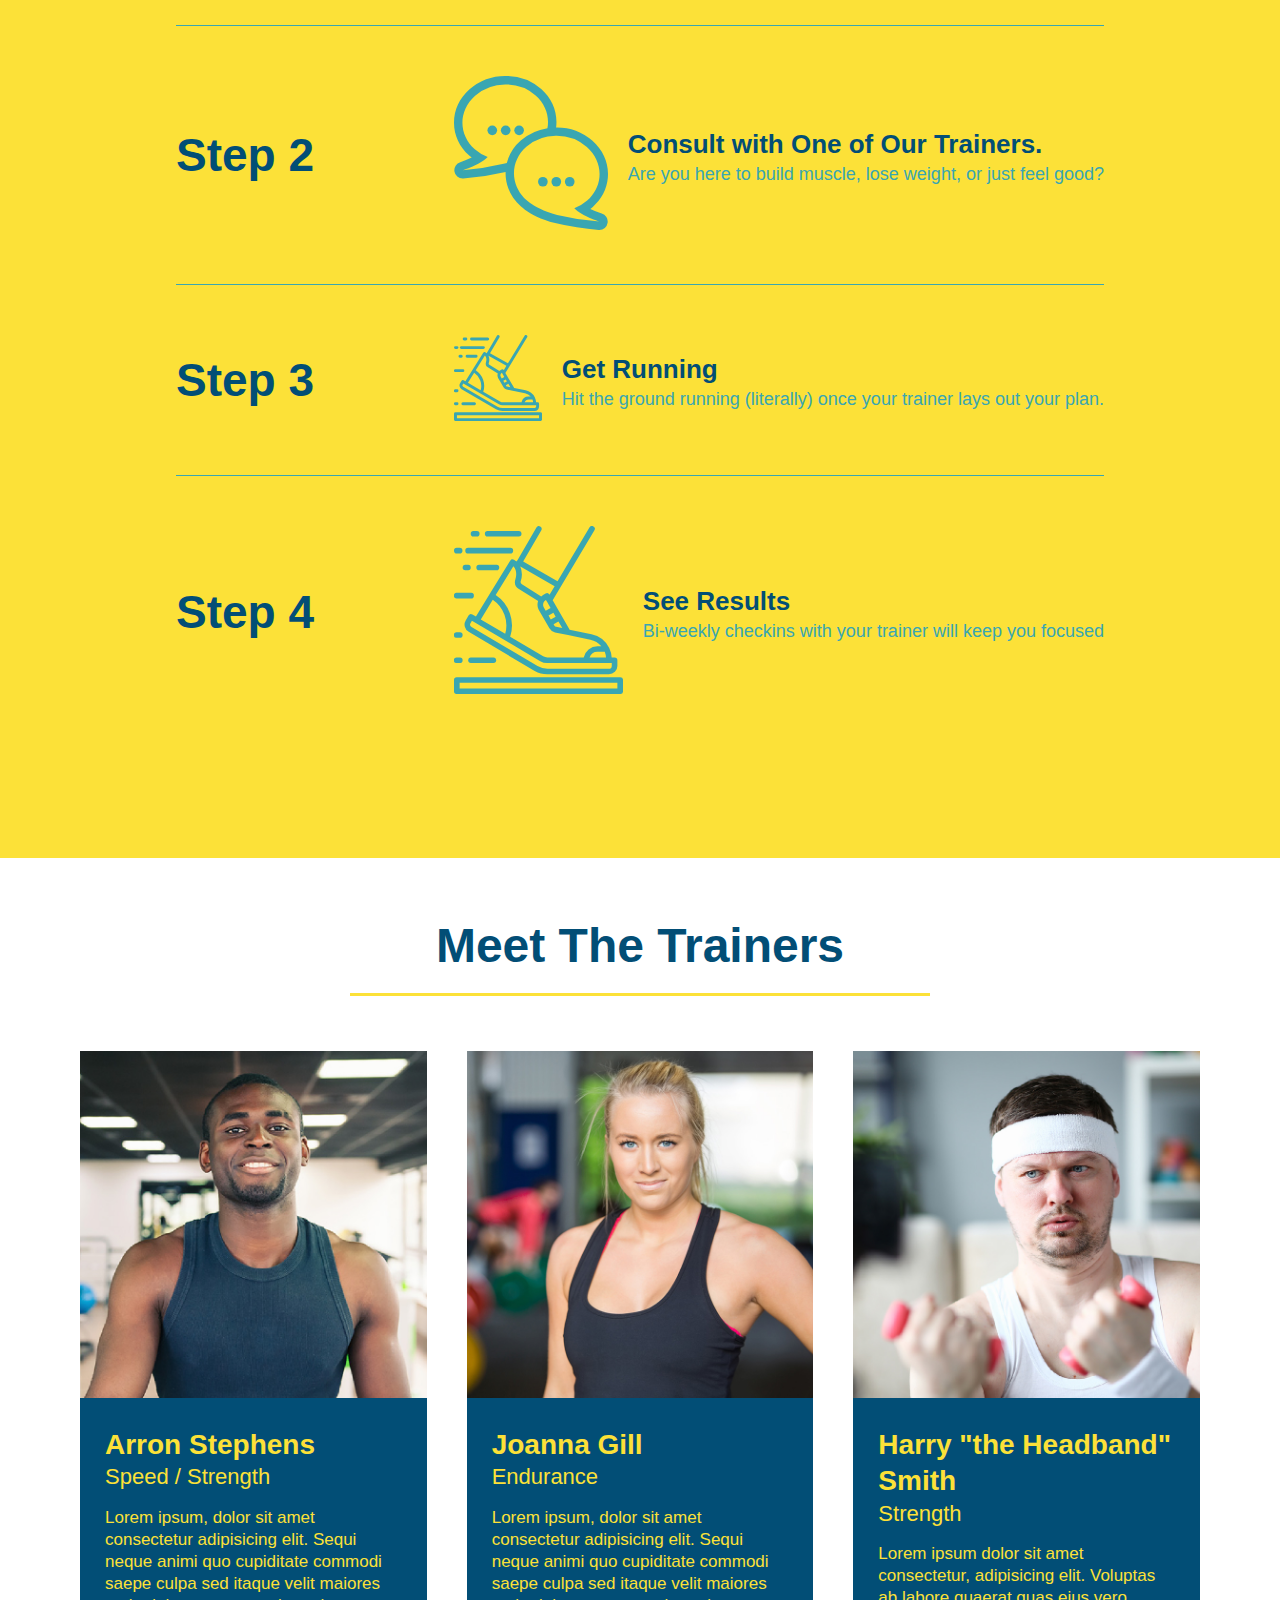
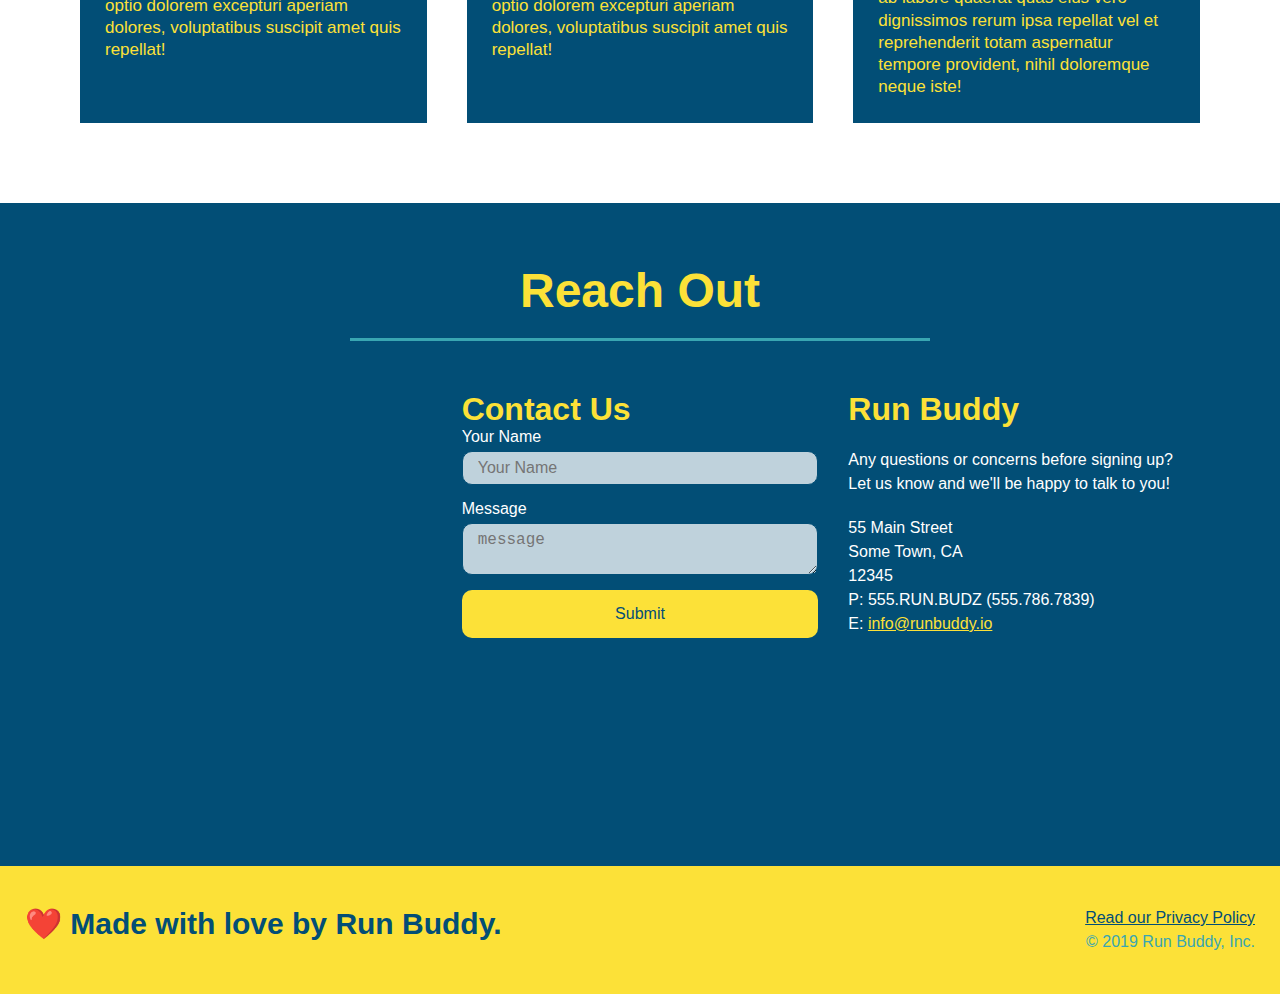
==== commit 97ada904: "styled different states" ====
--- a/index.html
+++ b/index.html
@@ -73,16 +73,25 @@
 
         <!-- "what we do" section -->
         <section id="what-we-do" class="intro">
-            <h2 class="section-title primary-border">What We Do</h2>
+            <div class= "flex-row">
+            <h2 class="section-title primary-border">
+                What We Do
+            </h2>
+        </div>
+        <div class="flex-row">
             <p>
                 butcher selfies chambray shabby chic gentrify readymade yr Echo Park XOXO Tumblr normcore Banksy direct trade Blue Bottle chillwave you probably haven't heard of them single-origin coffee Vice fanny pack fixie Odd Future Austin fingerstache pickled twee synth Wes Anderson Thundercats viral bitters flannel meggings narwhal Marfa Schlitz sustainable Intelligentsia umami deep v craft
             </p>
+        </div>
         </section>
         
         <!-- "what you do" section -->
         <section id="what-you-do" class="steps">
-            <h2 class="section-title secondary-border">What You Do</h2>
-
+            <div class="flex-row">
+            <h2 class="section-title secondary-border">
+                What You Do
+            </h2>
+        </div>
             <div class="step"> 
                 <h3>Step 1</h3>
                 <div class="step-info">
@@ -137,7 +146,11 @@
 
         <!-- "meet the trainers" section -->
         <section id="your-trainers"> 
-            <h2 class="section-title primary-border">Meet The Trainers</h2>
+            <div class= "flex-row">
+            <h2 class="section-title primary-border">
+                Meet The Trainers
+            </h2>
+        </div>
             <!-- first trainer bio-->
             <div class="trainers">
             <article class= "trainer">
@@ -181,7 +194,11 @@
 
         <!-- "reach out" Section-->
         <section id="reach-out" class="contact">
-            <h2 class="section-title secondary-border">Reach Out</h2>
+            <div class="flex-row">
+            <h2 class="section-title secondary-border">
+                Reach Out
+            </h2>
+        </div>
             <div class="contact-info">
                 <iframe src="https://www.google.com/maps/embed?pb=!1m18!1m12!1m3!1d3105.1485115348055!2d-77.03879638451879!3d38.89771905453009!2m3!1f0!2f0!3f0!3m2!1i1024!2i768!4f13.1!3m3!1m2!1s0x89b7b78e00410e73%3A0xac8125363999a8f!2s1600%20Pennsylvania%20Avenue%20NW%2C%20Washington%2C%20DC%2020500!5e0!3m2!1sen!2sus!4v1635455243693!5m2!1sen!2sus" 
                 width="400" 
--- a/assets/css/style.css
+++ b/assets/css/style.css
@@ -14,12 +14,21 @@
         display:flex;
         justify-content: space-between;
         flex-wrap: wrap;
+        position: -webkit-sticky;
+        position: sticky;
+        top: 0;
+        background-image: url("../images/hero-bg.jpg");
+        background-size: cover;
+        background-position: center;
+        background-attachment: fixed;
+        background-position: 80%;
     }
     header h1 {
         font-weight: bold;
         font-size: 36px;
         color: #fce138;
         margin: 0;
+        text-shadow: 0 10px rgba(0, 0, 0, 0.5)
         
     }
     header a {
@@ -40,6 +49,13 @@
         padding: 10px 15px;
         font-weight: lighter;
         font-size: 1.55vw;
+        text-shadow: 0 10px rgba(0, 0, 0, 0.5)
+    }
+    header nav ul li a:hover {
+        background:#fce138;
+        color: #024e76;
+        border-radius: 15px;
+        text-shadow: none;
     }
     footer {
         background: #fce138;
@@ -73,15 +89,20 @@
         justify-content: center;
         flex-wrap: wrap;
         align-items: flex-start;
+        background-position: center;
+        background-attachment: fixed;
+        background-position: 80%;
     }
     /* Hero Style End */
     .hero-form {
         border: 3px solid #024e76;
-        background-color: #fce138;
+        background-color: rgba(252, 225, 56, 0.8);
         padding: 20px;
         color: #024e76;
         width: 40%;
         margin: 3.5%;
+        box-shadow:0 0 10px rgba(0, 0, 0, 0.5);
+        border-radius: 15px;
     }
     .hero-form h3 {
         font-size: 24px;
@@ -102,6 +123,7 @@
         font-style: italic;
         font-size: 55px;
         color: #fce138;
+        text-shadow: 0 10px rgba(0, 0, 0, 0.5)
     }
     .form-input {
         border: 1px solid #024e76;
@@ -111,6 +133,12 @@
         color: #024e76;
         width: 100%;
         margin-bottom: 15px;
+        border-radius: 10px;
+        background-color: rgba(255, 255, 255, 1);
+    }
+    .form-input:focus{
+        background-color: rgba(255, 255, 255, 1);
+        outline: none;
     }
     .hero-form label {
         margin: 0 5px;
@@ -121,6 +149,10 @@
         border: none;
         padding: 10px 20px;
         font-size: 16px;
+        border-radius: 10px;
+    }
+    .hero-form button:hover{
+        background-color: #39a6b2;
     }
     /* HERO STYLES END */
 
@@ -136,18 +168,22 @@
     .steps{
         background: #fce138;
     }
-    .step{
+    .step {
         margin: 50px auto;
         padding-bottom: 50px;
         width: 80%;
-        border-bottom: 1px solid #39a6b2;
         display: flex;
         flex-wrap: wrap;
         align-items: center;
         justify-content: space-between;
+        border-bottom: 1px solid #39a6b2;
+    }
+    .step:last-child {
+        border-bottom: none;
+        
     }
     .section-title {
-        font-size: px;
+        font-size: 48px;
         color: #024e76;
         border-bottom: 3px solid;
         padding-bottom: 20px;
@@ -271,6 +307,12 @@
         width: 100%;
         margin-bottom: 15px;
         margin-top: 5px;
+        border-radius: 10px;
+        background-color: rgba(255,255,255, 0.75);
+    }
+    .contact-form input:focus, .contact-form textarea:focus{
+        background-color: rgba(255,255,255, 1);
+        outline: none;
     }
     .contact-form button {
         width: 100%;
@@ -280,10 +322,115 @@
         text-align: center;
         padding: 15px 0;
         font-size: 16px;
+        border-radius: 10px;
+    }
+    .contact-form button:hover{
+        color: #fce138;
+        background:#39a6b2
     }
     .contact-info a {
         color: #fce138
     }
     /* REACH OUT STYLES END */
 
-
+    /* MEDIA QUERY FOR SMALLER DESKTOP SCREENS AND SMALLER */
+    @media screen and (max-width: 980px) {
+        header {
+            padding-bottom: 0;
+            justify-content: center;
+            position:relative;
+        }
+        header h1 {
+            width: 100%;
+            text-align: center;
+        }
+        header nav ul {
+            margin-top: 20px;
+            width: 100%;
+            justify-content: center;
+        }
+        header nav ul li a {
+            font-size: 20px;
+        }
+        footer h2, footer div {
+            text-align: center;
+            width: 100%
+        }
+        .hero-cta, .hero-form {
+            width: 100%;
+        }
+        .hero-cta {
+            text-align: center;
+        }
+        .section-title {
+            width: 80%;
+        }
+        .trainer {
+            flex 0 70%;
+        }
+        .contact-info iframe {
+            flex: 1 100%;
+        }
+            /*this will be applied on any screen smaller than 980px */
+            
+        }
+    }
+    /* MEDIA QUERY FOR TABLETS AND SMALLER */
+    @media screen and (max-width: 768px) {
+        section {
+            padding: 30px 15px;
+        }
+        .step h3 {
+            flex: 1 100%
+            text-align: center;
+        }
+        .step-info {
+            flex: 2 100%;
+            text-align: center;
+            justify-content: center;
+        }
+        .step-img {
+            flex: 0 32%;
+            margin-right: 0;
+            margin-top: 15px;
+            margin-bottom: 15px;
+        }
+        .step-text {
+            flex: 100%;
+            
+        }
+         /* this will be applied on any screen between 768px and 575px */
+          
+        }
+    }
+
+    /*MEDIA QUERY FOR MOBILE PHONES AND SMALLER */
+    @media screen and (max-width: 575px) {
+        .hero-form button{
+            width: 100%;
+        }
+        .section-title {
+            width: 95%
+        }
+        .intro p {
+            width: 100%
+        }
+        .trainer{
+            flex: 0 100%;
+        }
+        .contact-info {
+            text-align: center;
+        }
+        .contact-info > * {
+            flex: 0 100%;
+        }
+        .contact-form {
+            order: 3;
+        }
+                    
+        /*this will be applied on any screen smaller than 575px */
+            
+        }
+    }
+    
+
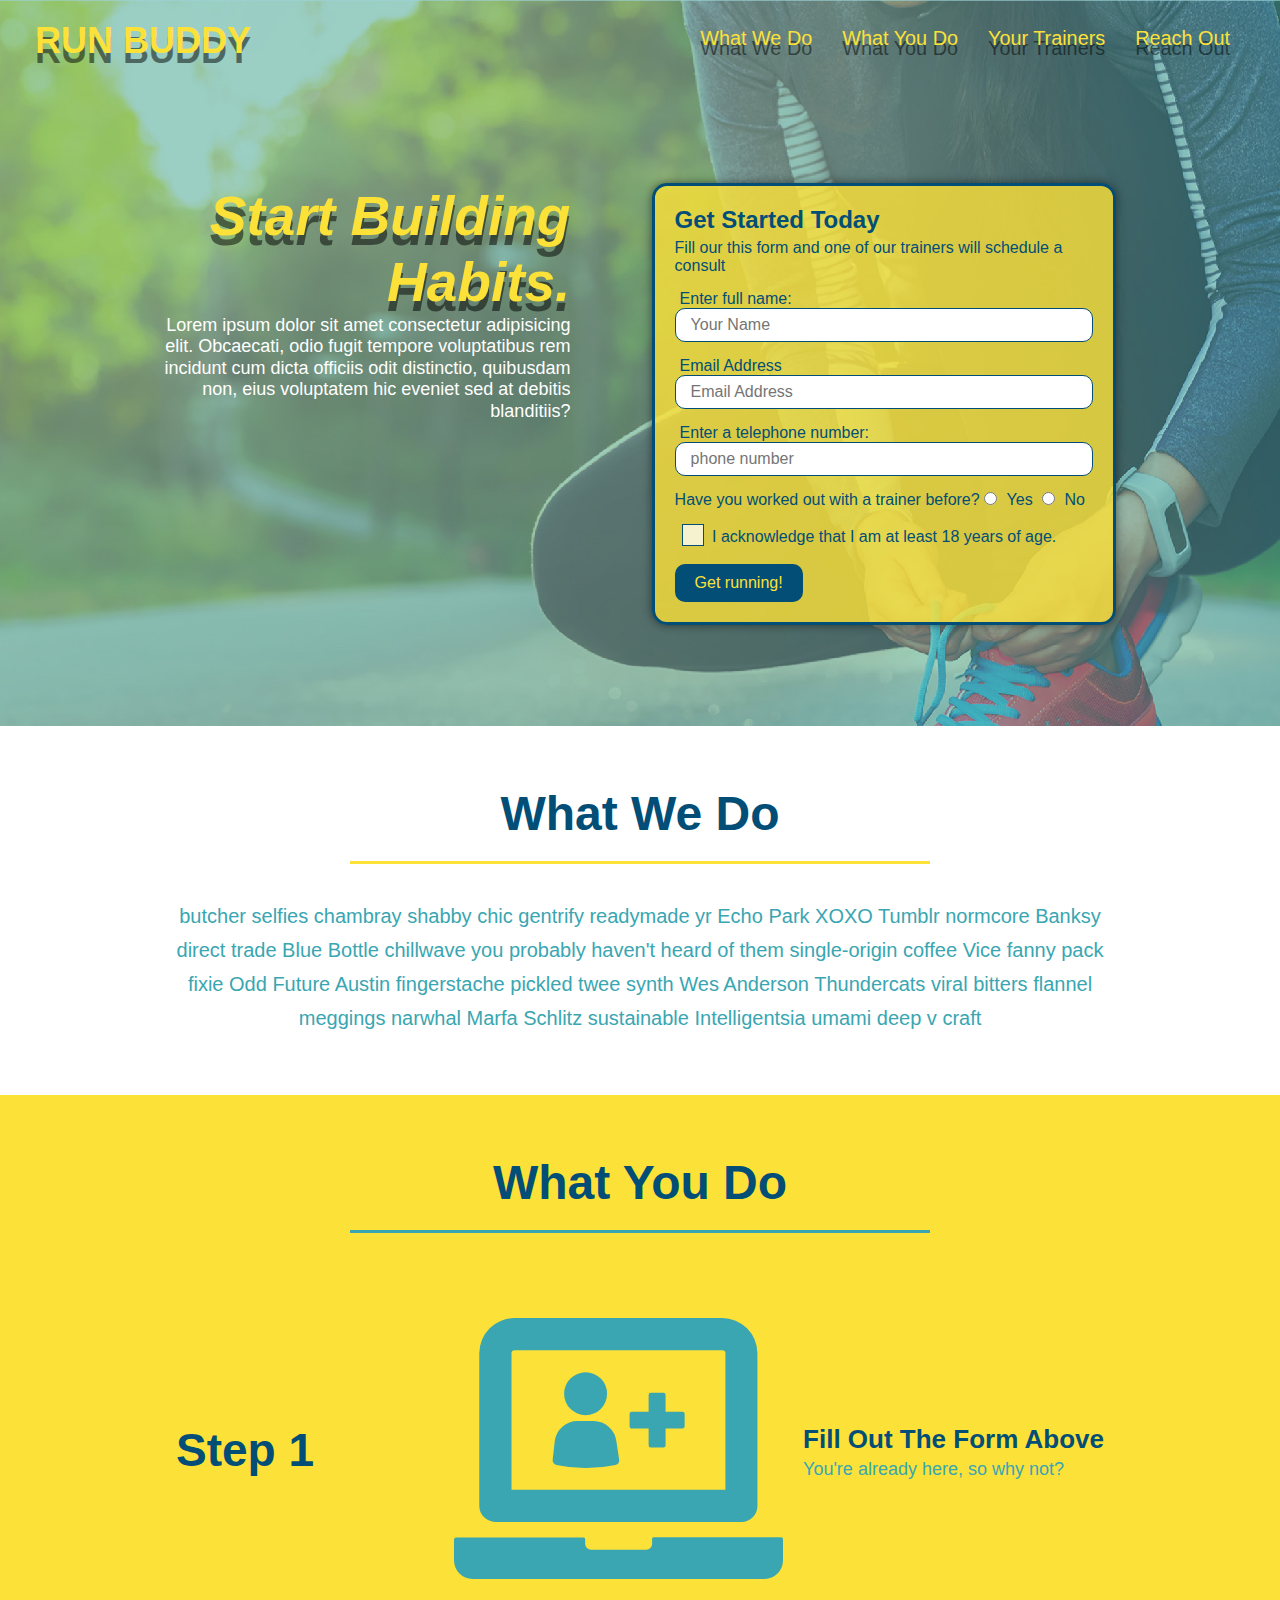
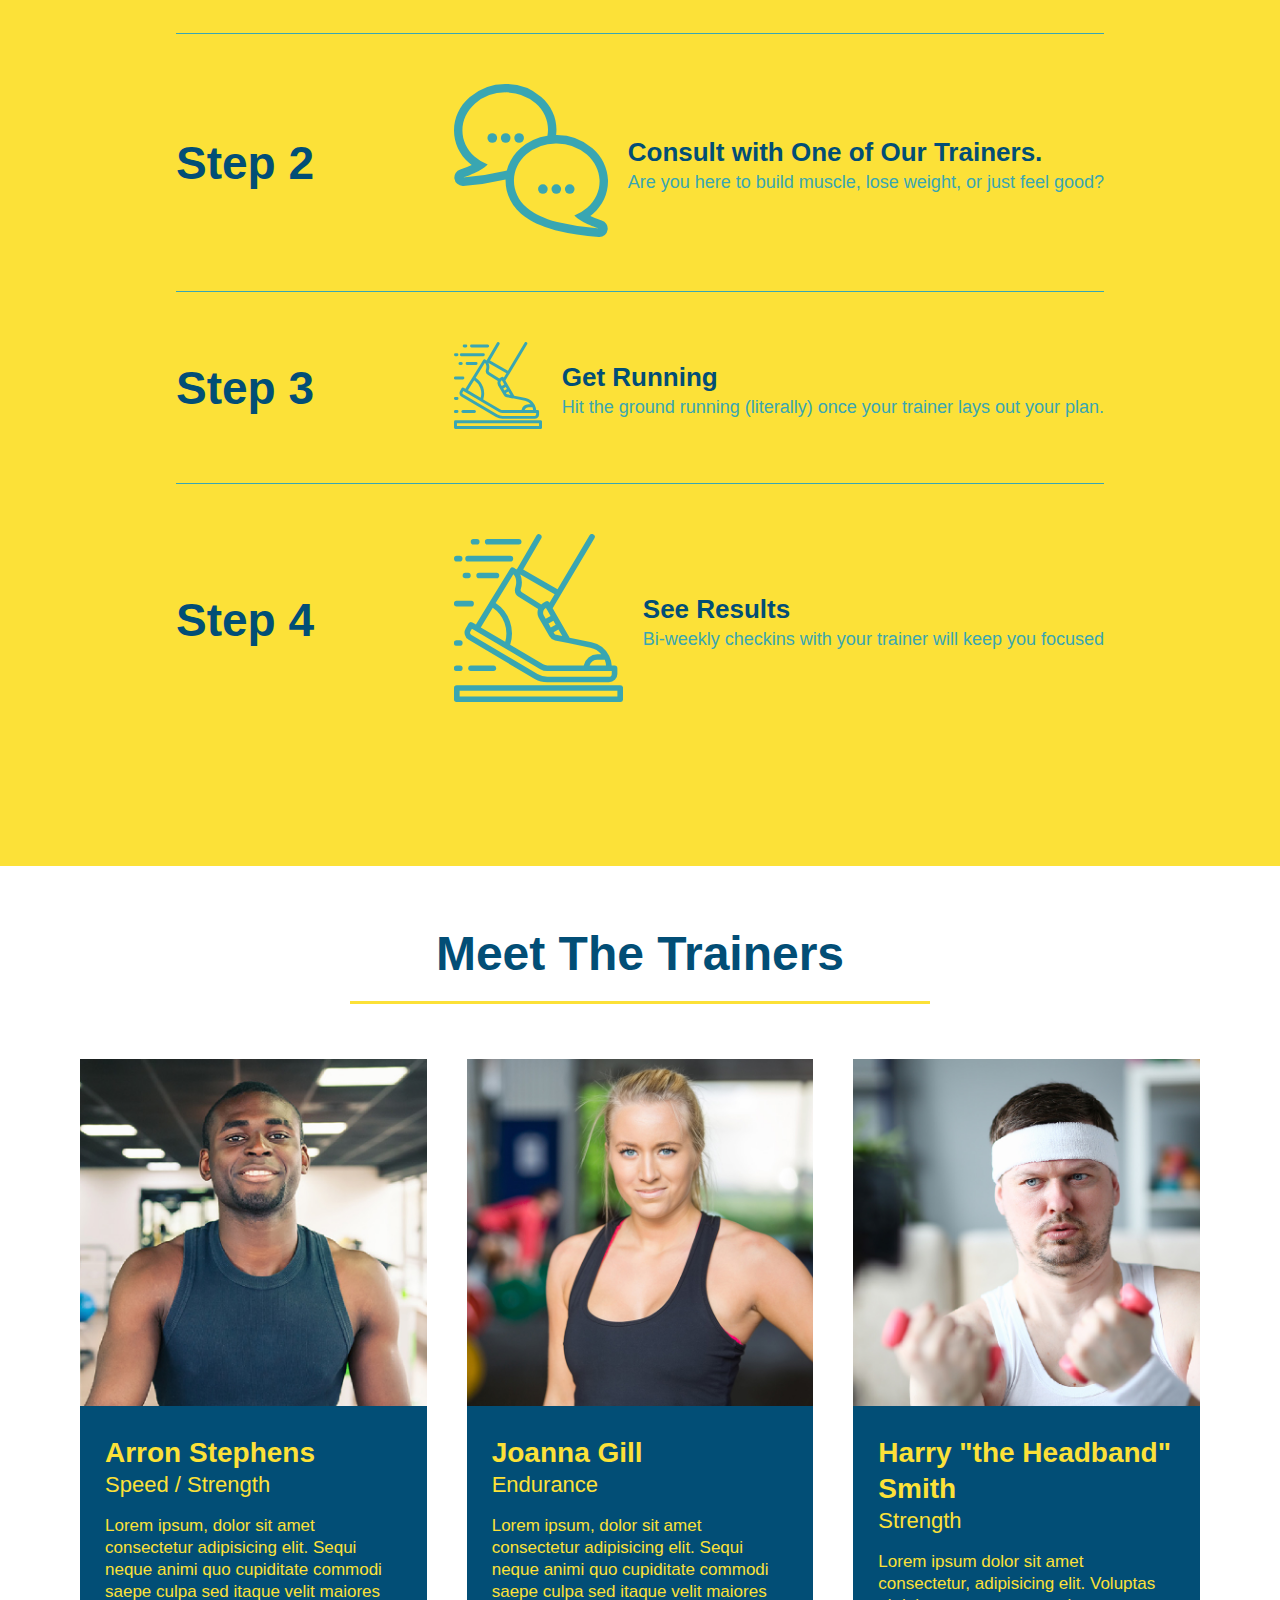
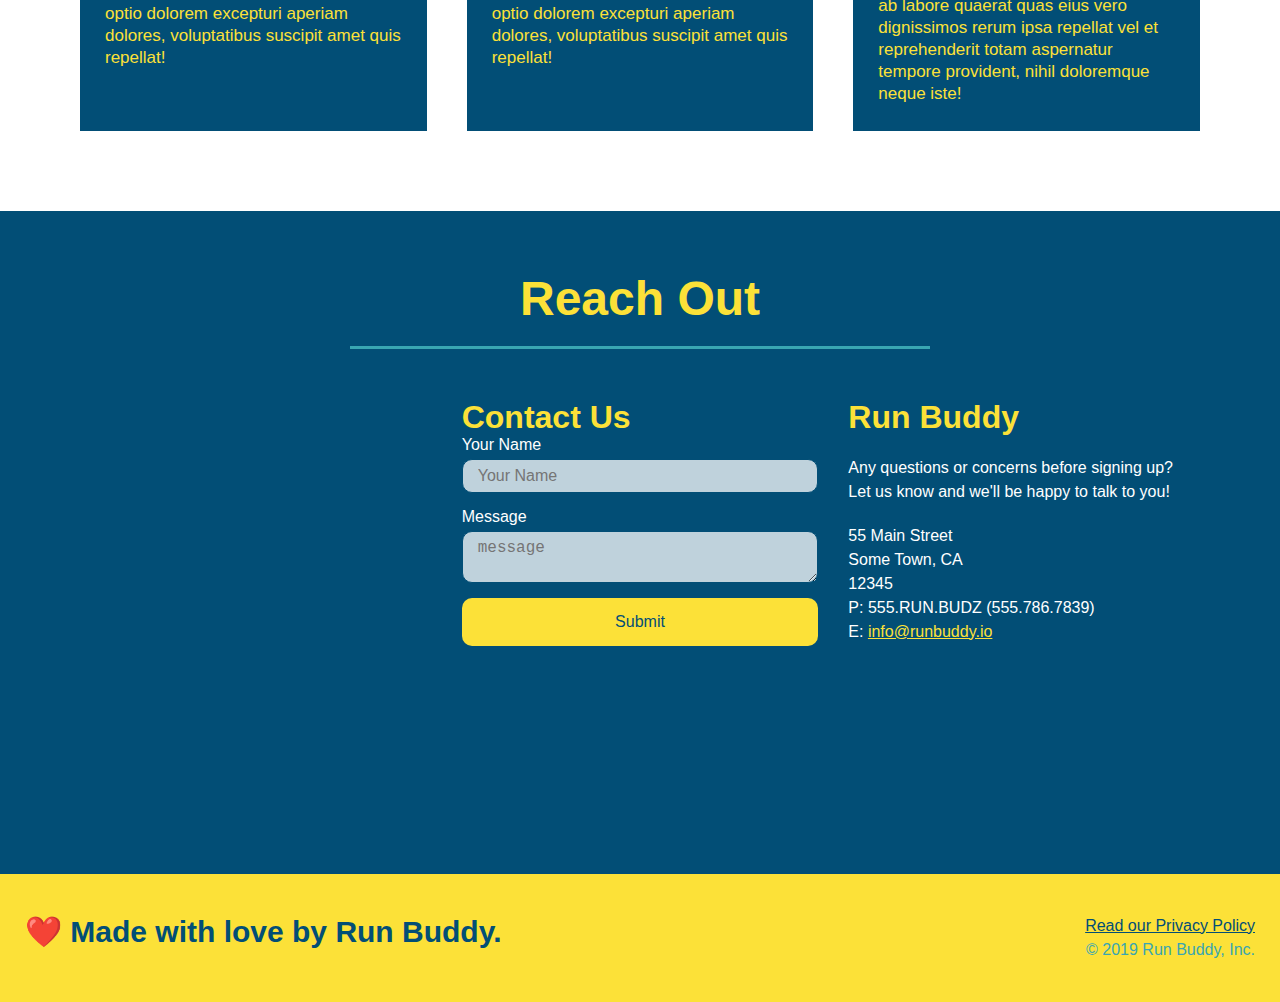
==== commit 510a9b9d: "final css touches" ====
--- a/index.html
+++ b/index.html
@@ -53,16 +53,22 @@
                     <input type= "tel" placeholder="phone number" name="phone" id="phone" class="form-input" />
                     <p>
                         Have you worked out with a trainer before?
+                        <span class="radio-wrapper">
                         <input type="radio" name="trainer-confirm" id= "trainer-yes" />
                         <label for="trainer-yes">Yes</label>
+                    </span>
+                    <span class="radio-wrapper">
                         <input type= "radio" name="trainer-confirm" id="trainer-no" />
                         <label for="trainer-no">No</label>
+                    </span>
                     </p>
                     <p>
+                        <span class="checkbox-wrapper">
+                        <input type="checkbox" name="age-confirm" id="checkbox" />
                         <label for="checkbox" >
                             I acknowledge that I am at least 18 years of age.
                         </label>
-                        <input type="checkbox" name="age-confirm" id="checkbox" />
+                    </span>
                     </p>
                     <button type="submit">
                         Get running!
--- a/assets/css/style.css
+++ b/assets/css/style.css
@@ -1,16 +1,21 @@
+:root {
+    --primary-color: #fce138;
+    --secondary-color: #024e76;
+    --tertiary-color: #39a6b2;
+}
 *  {
     margin: 0;
     padding: 0;
     box-sizing: border-box;
 }
 body {
-    color: #39a6b2;
+    color: var(--tertiary-color);
     font-family: Helvetica, Arial, sans-serif;
     }
     /* apply styles to <header> */
     header {
         padding: 20px 35px;
-        background-color: #39a6b2;
+        background-color: var(--tertiary-color);
         display:flex;
         justify-content: space-between;
         flex-wrap: wrap;
@@ -22,18 +27,19 @@
         background-position: center;
         background-attachment: fixed;
         background-position: 80%;
+        z-index: 9999;
     }
     header h1 {
         font-weight: bold;
         font-size: 36px;
-        color: #fce138;
+        color: var(--primary-color);
         margin: 0;
         text-shadow: 0 10px rgba(0, 0, 0, 0.5)
         
     }
     header a {
         text-decoration: none;
-        color: #fce138;
+        color: var(--primary-color);
     }
     header nav {
         margin: 7px 0;
@@ -52,13 +58,13 @@
         text-shadow: 0 10px rgba(0, 0, 0, 0.5)
     }
     header nav ul li a:hover {
-        background:#fce138;
-        color: #024e76;
+        background: var(--primary-color);
+        color: var(--secondary-color);
         border-radius: 15px;
         text-shadow: none;
     }
     footer {
-        background: #fce138;
+        background: var(--primary-color);
         width: 100%;
         padding: 40px 25px;
         display: flex;
@@ -66,7 +72,7 @@
         flex-wrap: wrap;
     }
     footer h2 {
-        color: #024e76;
+        color: var(--secondary-color);
         font-size: 30px;
         margin: 0;
     }
@@ -75,7 +81,7 @@
         text-align: right;
     }
     footer a {
-        color: #024e76
+        color: var(--secondary-color)
     }
     section {
         padding: 60px;
@@ -95,10 +101,10 @@
     }
     /* Hero Style End */
     .hero-form {
-        border: 3px solid #024e76;
+        border: 3px solid var(--secondary-color);
         background-color: rgba(252, 225, 56, 0.8);
         padding: 20px;
-        color: #024e76;
+        color: var(--secondary-color);
         width: 40%;
         margin: 3.5%;
         box-shadow:0 0 10px rgba(0, 0, 0, 0.5);
@@ -122,15 +128,15 @@
     .hero-cta h2 {
         font-style: italic;
         font-size: 55px;
-        color: #fce138;
+        color: var(--primary-color);
         text-shadow: 0 10px rgba(0, 0, 0, 0.5)
     }
     .form-input {
-        border: 1px solid #024e76;
+        border: 1px solid var(--secondary-color);
         display: block;
         padding: 7px 15px;
         font-size: 16px;
-        color: #024e76;
+        color: var(--secondary-color);
         width: 100%;
         margin-bottom: 15px;
         border-radius: 10px;
@@ -144,29 +150,29 @@
         margin: 0 5px;
     }
     .hero-form button {
-        color:#fce138;
-        background-color: #024e76;
+        color:var(--primary-color);
+        background-color: var(--secondary-color);
         border: none;
         padding: 10px 20px;
         font-size: 16px;
         border-radius: 10px;
     }
     .hero-form button:hover{
-        background-color: #39a6b2;
+        background-color: var(--tertiary-color);
     }
     /* HERO STYLES END */
 
 
     .intro p {
         line-height: 1.7;
-        color: #39a6b2;
+        color: var(--tertiary-color);
         width: 80%;
         font-size: 20px;
         margin: 0 auto;
         text-align: center;
     }
     .steps{
-        background: #fce138;
+        background: var(--primary-color);
     }
     .step {
         margin: 50px auto;
@@ -176,15 +182,15 @@
         flex-wrap: wrap;
         align-items: center;
         justify-content: space-between;
-        border-bottom: 1px solid #39a6b2;
+        border-bottom: 1px solid var(--tertiary-color);
     }
     .step:last-child {
         border-bottom: none;
-        
+
     }
     .section-title {
         font-size: 48px;
-        color: #024e76;
+        color: var(--secondary-color);
         border-bottom: 3px solid;
         padding-bottom: 20px;
         text-align: center;
@@ -193,13 +199,13 @@
 
     }
     .primary-border {
-        border-color: #fce138;
+        border-color: var(--primary-color);
     }
     .secondary-border {
-        border-color: #39a6b2;
+        border-color: var(--tertiary-color);
     }
     .step h3 {
-        color: #024e76;
+        color: var(--secondary-color);
         font-size: 46px;
         flex: 1 30%;
     }
@@ -210,7 +216,7 @@
         align-items: center;
     }
     .step-text p {
-        color:#39a6b2;
+        color:var(--tertiary-color);
         font-size: 18px;
         flex: 12;
     }
@@ -220,7 +226,7 @@
     .step-text h4 {
         font-size: 26px;
         line-height: 1.5;
-        color:#024e76
+        color:var(--secondary-color)
      }
      .step-img {
          flex: 1 12%;
@@ -235,8 +241,8 @@
     }
     .trainer {
         margin: 20px;
-        background: #024e76;
-        color: #fce138;
+        background: var(--secondary-color);
+        color: var(--primary-color);
         flex: 1;
     }
     .trainer img {
@@ -268,10 +274,10 @@
     }
     /* REACH OUT STYLES START */
     .contact {
-        background: #024e76;
+        background: var(--secondary-color);
     }
     .contact h2 {
-        color:#fce138
+        color:var(--primary-color)
     }
     .contact-info{
         display: flex;
@@ -285,7 +291,7 @@
         color: white;
     }
     .contact-info h3 {
-        color: #fce138;
+        color: var(--primary-color);
         font-size: 32px;
     }
     .contact-info > * {
@@ -299,11 +305,11 @@
         font-style: normal;
     }
     .contact-form input, .contact-form textarea {
-        border: 1px solid #024e76;
+        border: 1px solid var(--secondary-color);
         display: block;
         padding: 7px 15px;
         font-size: 16px;
-        color: #024e76;
+        color: var(--secondary-color);
         width: 100%;
         margin-bottom: 15px;
         margin-top: 5px;
@@ -317,19 +323,19 @@
     .contact-form button {
         width: 100%;
         border: none;
-        background: #fce138;
-        color:#024e76;
+        background: var(--primary-color);
+        color:var(--secondary-color);
         text-align: center;
         padding: 15px 0;
         font-size: 16px;
         border-radius: 10px;
     }
     .contact-form button:hover{
-        color: #fce138;
-        background:#39a6b2
+        color: var(--primary-color);
+        background:var(--tertiary-color)
     }
     .contact-info a {
-        color: #fce138
+        color: var(--primary-color)
     }
     /* REACH OUT STYLES END */
 
@@ -429,8 +435,56 @@
         }
                     
         /*this will be applied on any screen smaller than 575px */
-            
-        }
+             }
+    .checkbox-wrapper input, radio-wrapper input {
+        opacity: 0;
+    }
+    .checkbox-wrapper label, radio-wrapper label{
+        position: relative;
+        left: 10px;
+        margin:10px;
+        line-height: 1.6;
+    }
+    .checkbox-wrapper label::before, .radio-wrapper label::before {
+        content: "";
+        height: 20px;
+        width: 20px;
+        background: rgba(255, 255, 255, 0.75);
+        border: 1px solid var(--secondary-color);
+        position: absolute;
+        top: -4px;
+        left: -30px;
+    }
+    .radio-wrapper label::before {
+        border-radius: 50%;
+    }
+    .radio-wrapper label::after {
+        content: "";
+        width: 20px;
+        height: 20px;
+        border-radius: 50%;
+        background: var(--secondary-color);
+        position: absolute;
+        left: -29px;
+        top: -3px;
+        background-image: radial-gradient(circle, var(--tertiary-color), var(--secondary-color));
+    }
+    .checkbox-wrapper label::after {
+        content:"";
+        height: 6px;
+        width: 14px;
+        border-left: 2px solid var(--secondary-color);
+        border-bottom: 2px solid var(--secondary-color);
+        position: absolute;
+        left: -26px;
+        top: 1px;
+        transform: rotate(-58deg);
+    }
+    .checkbox-wrapper input + label::after, .radio-wrapper input + label::after {
+        content: none;
+    }
+    .checkbox-wrapper input:checked + label::after {
+        content: "";
     }
     
 
